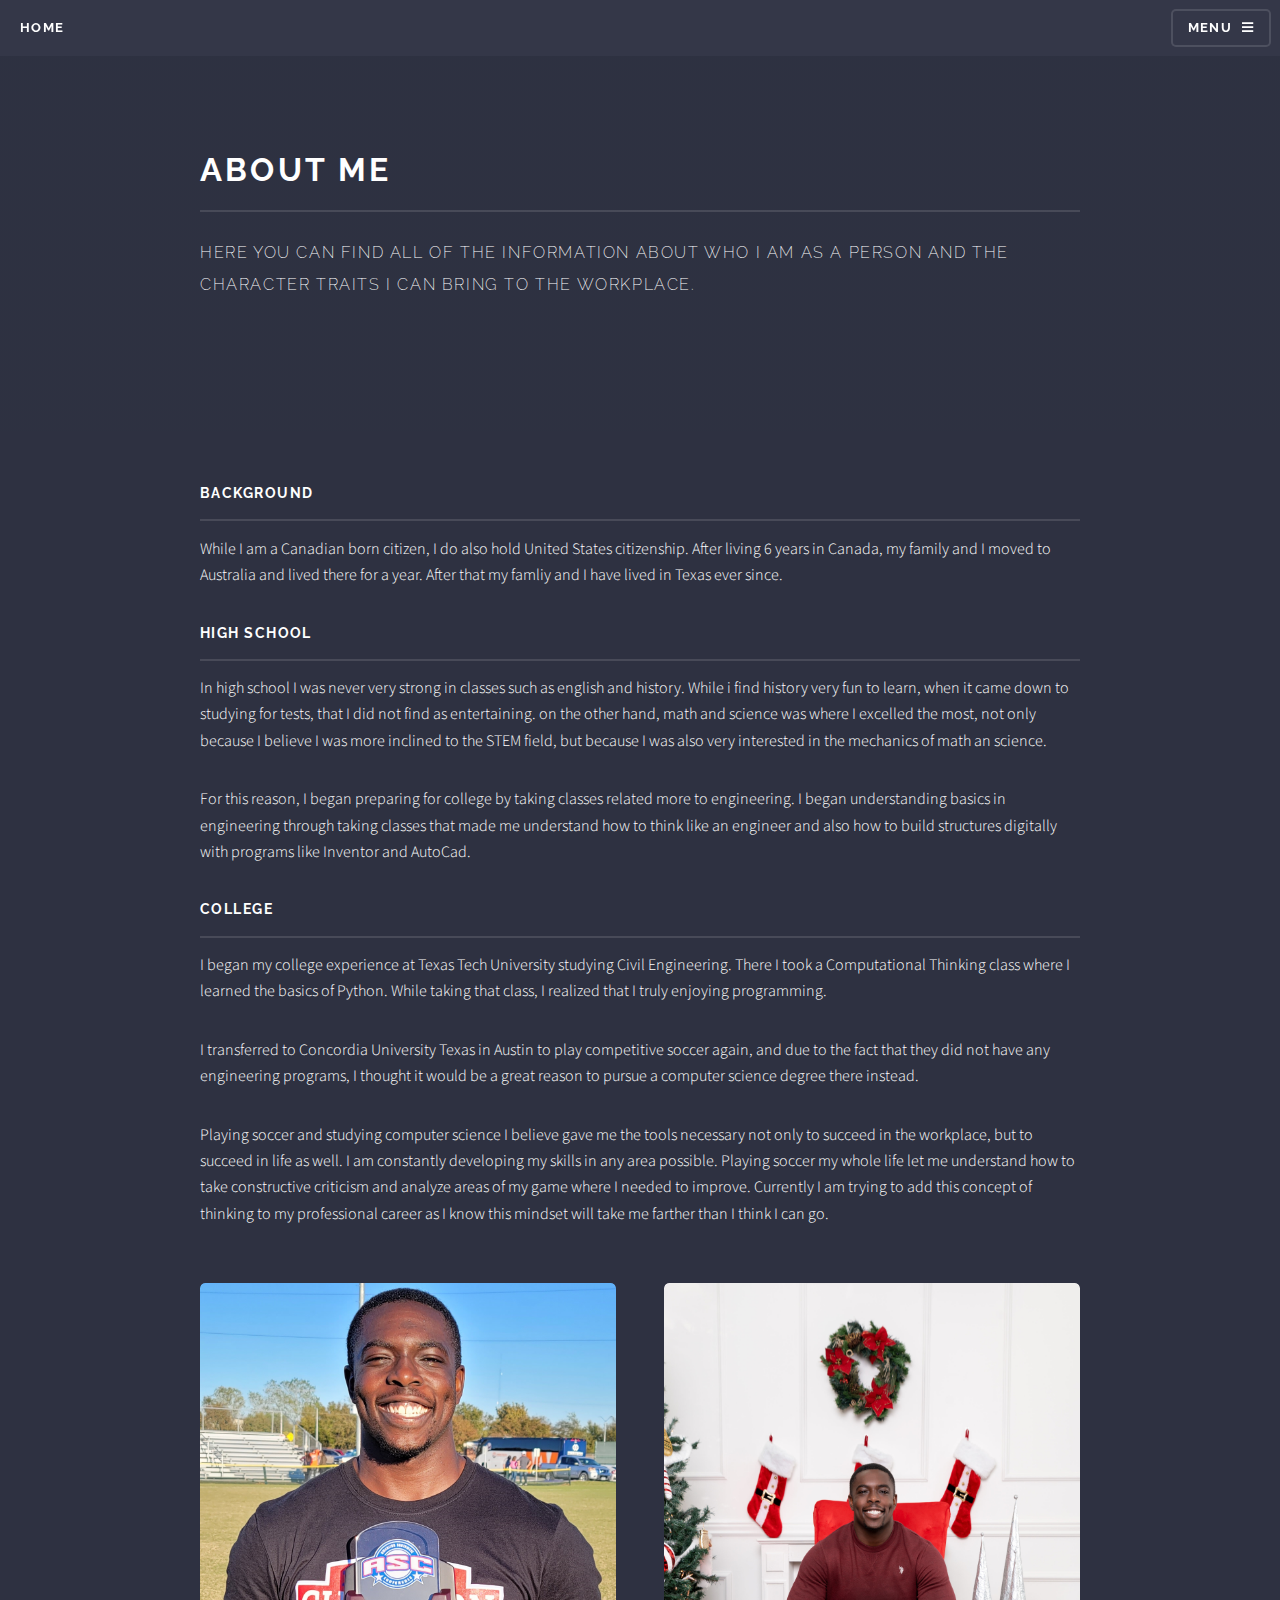
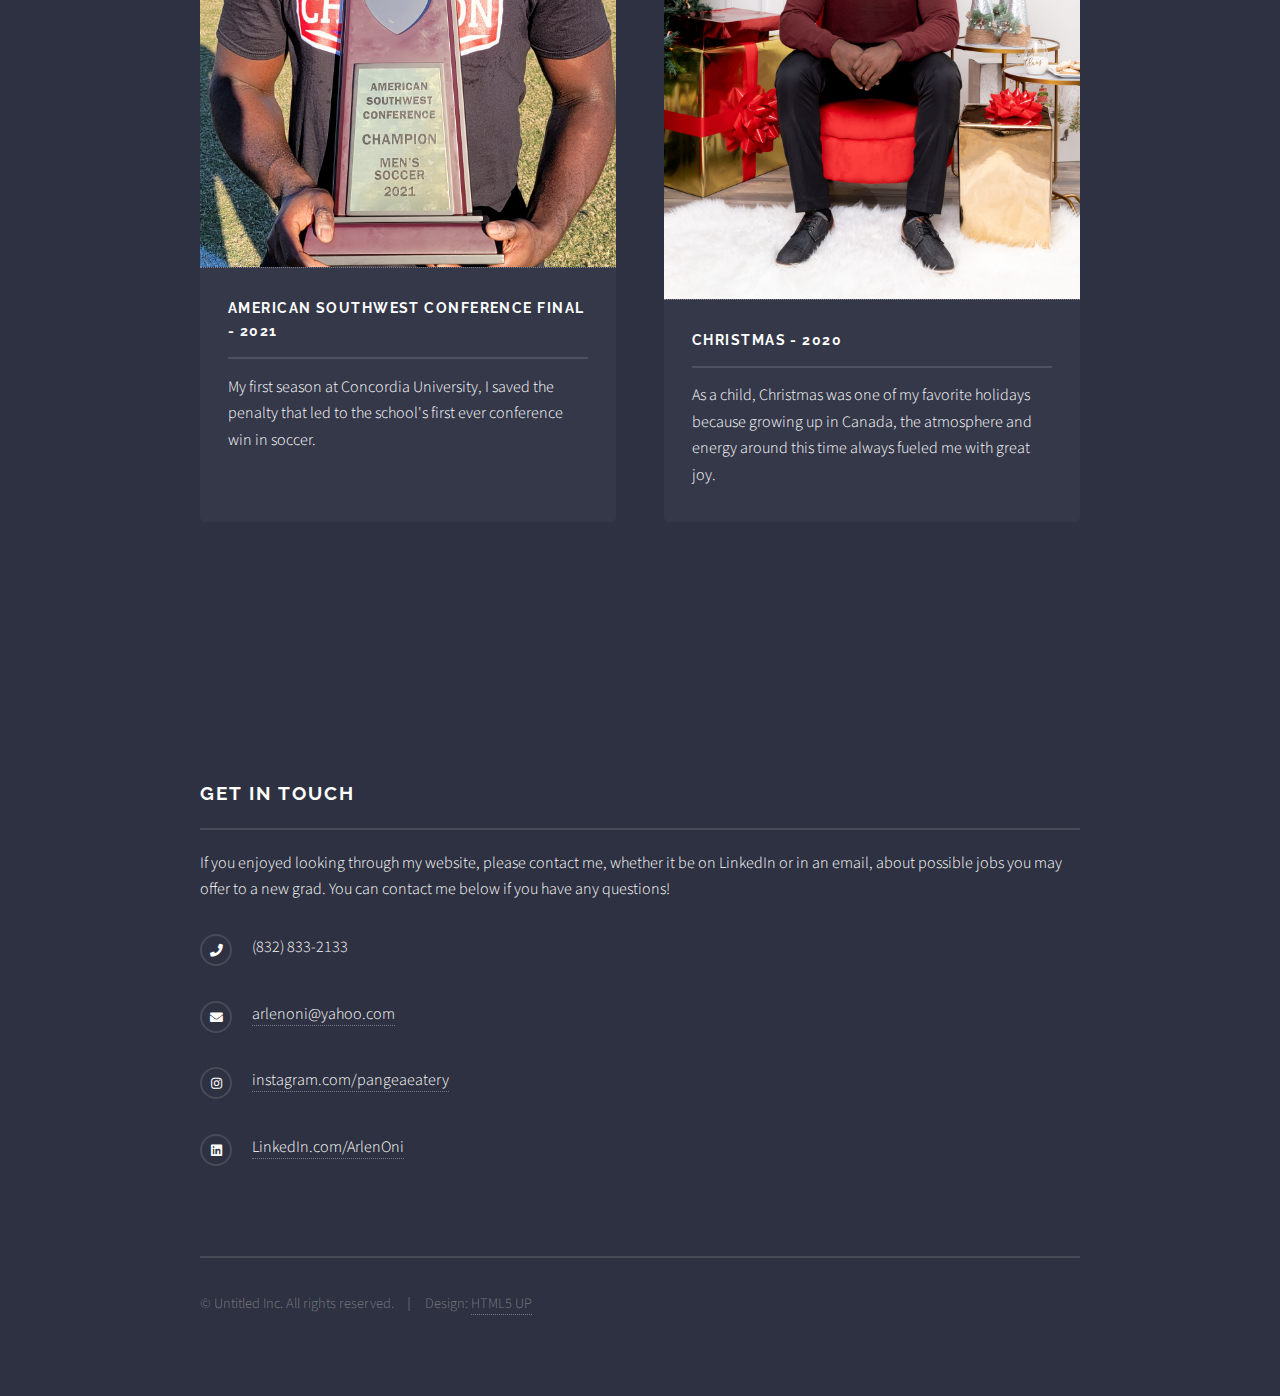
==== aboutMe.html @ 127c2f3f "inital commit" ====
<!DOCTYPE HTML>
<!--
	Solid State by HTML5 UP
	html5up.net | @ajlkn
	Free for personal and commercial use under the CCA 3.0 license (html5up.net/license)
-->
<html>
	<head>
		<title>About Me</title>
		<meta charset="utf-8" />
		<meta name="viewport" content="width=device-width, initial-scale=1, user-scalable=no" />
		<link rel="stylesheet" href="assets/css/main.css" />
		<noscript><link rel="stylesheet" href="assets/css/noscript.css" /></noscript>
	</head>
	<body class="is-preload">

		<!-- Page Wrapper -->
			<div id="page-wrapper">

				<!-- Header -->
					<header id="header">
						<h1><a href="index.html">Home</a></h1>
						<nav>
							<a href="#menu">Menu</a>
						</nav>
					</header>

				<!-- Menu -->
					<nav id="menu">
						<div class="inner">
							<h2>Menu</h2>
							<ul class="links">
								<li><a href="index.html">Home</a></li>
								<li><a href="aboutMe.html">About Me</a></li>
								<li><a href="career.html">Career</a></li>
								<li><a href="extracurriculars.html">Extracurriculars</a></li>
							</ul>
							<a href="#" class="close">Close</a>
						</div>
					</nav>

				<!-- Wrapper -->
					<section id="wrapper">
						<header>
							<div class="inner">
								<h2>About Me</h2>
								<p>Here you can find all of the information about who I am as a person and the character traits I can bring to the workplace.
								</p>
							</div>
						</header>

						<!-- Content -->
							<div class="wrapper">
								<div class="inner">

									<h3 class="major">Background</h3>
									<p>While I am a Canadian born citizen, I do also hold United States citizenship. After living 6 years in Canada, my family and I moved to Australia and lived there for a year.
										After that my famliy and I have lived in Texas ever since.</p>

									<h3 class="major">High School</h3>
									<p>In high school I was never very strong in classes such as english and history. While i find history very fun to learn, when it came down to studying for tests, that I did not find as entertaining.
										on the other hand, math and science was where I excelled the most, not only because I believe I was more inclined to the STEM field, but because I was also very interested in the mechanics of math an science.
									</p>
									<p>
										For this reason, I began preparing for college by taking classes related more to engineering.
										I began understanding basics in engineering through taking classes that made me understand how to think like an engineer and also how to build structures digitally with programs like Inventor and AutoCad.
									</p>

									<h3 class="major">College</h3>
									<p>I began my college experience at Texas Tech University studying Civil Engineering. There I took a Computational Thinking class where I learned the basics of Python. 
										While taking that class, I realized that I truly enjoying programming.</p>

									<p>
										I transferred to Concordia University Texas in Austin to play competitive soccer again, and due to the fact that they did not have any engineering programs, I thought it would be a great reason to pursue a computer science degree there instead.
									</p>
									<p>
										Playing soccer and studying computer science I believe gave me the tools necessary not only to succeed in the workplace, but to succeed in life as well.
										I am constantly developing my skills in any area possible. Playing soccer my whole life let me understand how to take constructive criticism and analyze areas of my game where I needed to improve. 
										Currently I am trying to add this concept of thinking to my professional career as I know this mindset will take me farther than I think I can go.
									</p>

									<section class="features">
										<article>
											<a href="#" class="image"><img src="images/Trophy1.png" alt="" /></a>
											<h3 class="major">American Southwest Conference Final - 2021</h3>
											<p>My first season at Concordia University, I saved the penalty that led to the school's first ever conference win in soccer.</p>
										</article>
										<article>
											<a href="#" class="image"><img src="images/Christmas_pic.jpg" alt="" /></a>
											<h3 class="major">Christmas - 2020</h3>
											<p>As a child, Christmas was one of my favorite holidays because growing up in Canada, the atmosphere and energy around this time always fueled me with great joy.</p>
										</article>
									</section>
								</div>
							</div>

					</section>

				<!-- Footer -->
					<section id="footer">
						<div class="inner">
							<h2 class="major">Get in touch</h2>
							<p>If you enjoyed looking through my website, please contact me, whether it be on LinkedIn or in an email, about possible jobs you may offer to a new grad. You can contact me below if you have any questions!</p>
							<ul class="contact">
								<li class="icon solid fa-phone">(832) 833-2133</li>
								<li class="icon solid fa-envelope"><a href="#">arlenoni@yahoo.com</a></li>
								<li class="icon brands fa-instagram"><a href="https://www.instagram.com/pangeaeatery/">instagram.com/pangeaeatery</a></li>
								<li class="icon brands fa-linkedin"><a href="https://www.linkedin.com/in/arlen-oni-89099a226/">LinkedIn.com/ArlenOni</a></li>
							</ul>
							<ul class="copyright">
								<li>&copy; Untitled Inc. All rights reserved.</li><li>Design: <a href="http://html5up.net">HTML5 UP</a></li>
							</ul>
						</div>
					</section>

			</div>

		<!-- Scripts -->
			<script src="assets/js/jquery.min.js"></script>
			<script src="assets/js/jquery.scrollex.min.js"></script>
			<script src="assets/js/browser.min.js"></script>
			<script src="assets/js/breakpoints.min.js"></script>
			<script src="assets/js/util.js"></script>
			<script src="assets/js/main.js"></script>

	</body>
</html>
---- assets/css/main.css ----
@import url(fontawesome-all.min.css);
@import url("https://fonts.googleapis.com/css?family=Raleway:200,700|Source+Sans+Pro:300,600,300italic,600italic");

/*
	Solid State by HTML5 UP
	html5up.net | @ajlkn
	Free for personal and commercial use under the CCA 3.0 license (html5up.net/license)
*/

html, body, div, span, applet, object,
iframe, h1, h2, h3, h4, h5, h6, p, blockquote,
pre, a, abbr, acronym, address, big, cite,
code, del, dfn, em, img, ins, kbd, q, s, samp,
small, strike, strong, sub, sup, tt, var, b,
u, i, center, dl, dt, dd, ol, ul, li, fieldset,
form, label, legend, table, caption, tbody,
tfoot, thead, tr, th, td, article, aside,
canvas, details, embed, figure, figcaption,
footer, header, hgroup, menu, nav, output, ruby,
section, summary, time, mark, audio, video {
	margin: 0;
	padding: 0;
	border: 0;
	font-size: 100%;
	font: inherit;
	vertical-align: baseline;}

article, aside, details, figcaption, figure,
footer, header, hgroup, menu, nav, section {
	display: block;}

body {
	line-height: 1;
}

ol, ul {
	list-style: none;
}

blockquote, q {
	quotes: none;
}

	blockquote:before, blockquote:after, q:before, q:after {
		content: '';
		content: none;
	}

table {
	border-collapse: collapse;
	border-spacing: 0;
}

body {
	-webkit-text-size-adjust: none;
}

mark {
	background-color: transparent;
	color: inherit;
}

input::-moz-focus-inner {
	border: 0;
	padding: 0;
}

input, select, textarea {
	-moz-appearance: none;
	-webkit-appearance: none;
	-ms-appearance: none;
	appearance: none;
}

/* Basic */

	@-ms-viewport {
		width: device-width;
	}

	body {
		-ms-overflow-style: scrollbar;
	}

	@media screen and (max-width: 480px) {

		html, body {
			min-width: 320px;
		}

	}

	html {
		box-sizing: border-box;
	}

	*, *:before, *:after {
		box-sizing: inherit;
	}

	body {
		background-color: #2e3141;
		background-image: linear-gradient(to top, rgba(46, 49, 65, 0.8), rgba(46, 49, 65, 0.8)), url("/Users/arlen/Downloads/NewWebsite/images/bg.jpg");
		background-size: auto,
 cover;
		background-attachment: fixed,
 fixed;
		background-position: center,
 center;
	}

		body.is-preload *, body.is-preload *:before, body.is-preload *:after {
			-moz-animation: none !important;
			-webkit-animation: none !important;
			-ms-animation: none !important;
			animation: none !important;
			-moz-transition: none !important;
			-webkit-transition: none !important;
			-ms-transition: none !important;
			transition: none !important;
		}

/* Type */

	body, input, select, textarea {
		color: #ffffff;
		font-family: "Source Sans Pro", Helvetica, sans-serif;
		font-size: 16.5pt;
		font-weight: 300;
		line-height: 1.65;
	}

		@media screen and (max-width: 1680px) {

			body, input, select, textarea {
				font-size: 13pt;
			}

		}

		@media screen and (max-width: 1280px) {

			body, input, select, textarea {
				font-size: 12pt;
			}

		}

		@media screen and (max-width: 980px) {

			body, input, select, textarea {
				font-size: 12pt;
			}

		}

		@media screen and (max-width: 736px) {

			body, input, select, textarea {
				font-size: 12pt;
			}

		}

		@media screen and (max-width: 480px) {

			body, input, select, textarea {
				font-size: 12pt;
			}

		}

	a {
		-moz-transition: color 0.2s ease-in-out, border-bottom-color 0.2s ease-in-out;
		-webkit-transition: color 0.2s ease-in-out, border-bottom-color 0.2s ease-in-out;
		-ms-transition: color 0.2s ease-in-out, border-bottom-color 0.2s ease-in-out;
		transition: color 0.2s ease-in-out, border-bottom-color 0.2s ease-in-out;
		border-bottom: dotted 1px rgba(255, 255, 255, 0.35);
		color: #ffffff;
		text-decoration: none;
	}

		a:hover {
			border-bottom-color: transparent;
			color: #ffffff !important;
		}

		a.special:not(.button) {
			text-decoration: none;
			border-bottom: 0;
			display: block;
			font-family: Raleway, Helvetica, sans-serif;
			font-size: 0.8em;
			font-weight: 700;
			letter-spacing: 0.1em;
			margin: 0 0 2em 0;
			text-transform: uppercase;
		}

			a.special:not(.button):before {
				-moz-osx-font-smoothing: grayscale;
				-webkit-font-smoothing: antialiased;
				display: inline-block;
				font-style: normal;
				font-variant: normal;
				text-rendering: auto;
				line-height: 1;
				text-transform: none !important;
				font-family: 'Font Awesome 5 Free';
				font-weight: 900;
			}

			a.special:not(.button):before {
				-moz-transition: background-color 0.2s ease-in-out;
				-webkit-transition: background-color 0.2s ease-in-out;
				-ms-transition: background-color 0.2s ease-in-out;
				transition: background-color 0.2s ease-in-out;
				border-radius: 100%;
				border: solid 2px rgba(255, 255, 255, 0.125);
				content: '\f105';
				display: inline-block;
				font-size: 1.25em;
				height: 2em;
				line-height: 1.75em;
				margin-right: 0.85em;
				text-align: center;
				text-indent: 0.15em;
				vertical-align: middle;
				width: 2em;
			}

			a.special:not(.button):hover:before {
				background-color: rgba(255, 255, 255, 0.025);
			}

			a.special:not(.button):active:before {
				background-color: rgba(255, 255, 255, 0.075);
			}

	strong, b {
		color: #ffffff;
		font-weight: 600;
	}

	em, i {
		font-style: italic;
	}

	p {
		margin: 0 0 2em 0;
	}

	h1, h2, h3, h4, h5, h6 {
		color: #ffffff;
		font-family: Raleway, Helvetica, sans-serif;
		font-weight: 700;
		letter-spacing: 0.1em;
		margin: 0 0 1em 0;
		text-transform: uppercase;
	}

		h1 a, h2 a, h3 a, h4 a, h5 a, h6 a {
			color: inherit;
			text-decoration: none;
			border-bottom: 0;
		}

		h1 span, h2 span, h3 span, h4 span, h5 span, h6 span {
			font-weight: 200;
		}

		h1.major, h2.major, h3.major, h4.major, h5.major, h6.major {
			padding-bottom: 1em;
			border-bottom: solid 2px rgba(255, 255, 255, 0.125);
		}

	h2 {
		font-size: 1.2em;
	}

	h3 {
		font-size: 0.9em;
	}

	h4 {
		font-size: 0.7em;
	}

	h5 {
		font-size: 0.7em;
	}

	h6 {
		font-size: 0.7em;
	}

	@media screen and (max-width: 736px) {

		h2 {
			font-size: 1em;
		}

		h3 {
			font-size: 0.8em;
		}

	}

	sub {
		font-size: 0.8em;
		position: relative;
		top: 0.5em;
	}

	sup {
		font-size: 0.8em;
		position: relative;
		top: -0.5em;
	}

	blockquote {
		border-left: solid 4px rgba(255, 255, 255, 0.125);
		font-style: italic;
		margin: 0 0 2em 0;
		padding: 0.5em 0 0.5em 2em;
	}

	code {
		background: rgba(255, 255, 255, 0.025);
		border-radius: 5px;
		border: solid 2px rgba(255, 255, 255, 0.125);
		font-family: "Courier New", monospace;
		font-size: 0.9em;
		margin: 0 0.25em;
		padding: 0.25em 0.65em;
	}

	pre {
		-webkit-overflow-scrolling: touch;
		font-family: "Courier New", monospace;
		font-size: 0.9em;
		margin: 0 0 2em 0;
	}

		pre code {
			display: block;
			line-height: 1.75em;
			padding: 1em 1.5em;
			overflow-x: auto;
		}

	hr {
		border: 0;
		border-bottom: solid 2px rgba(255, 255, 255, 0.125);
		margin: 2.5em 0;
	}

		hr.major {
			margin: 4em 0;
		}

	.align-left {
		text-align: left;
	}

	.align-center {
		text-align: center;
	}

	.align-right {
		text-align: right;
	}

/* Row */

	.row {
		display: flex;
		flex-wrap: wrap;
		box-sizing: border-box;
		align-items: stretch;
	}

		.row > * {
			box-sizing: border-box;
		}

		.row.gtr-uniform > * > :last-child {
			margin-bottom: 0;
		}

		.row.aln-left {
			justify-content: flex-start;
		}

		.row.aln-center {
			justify-content: center;
		}

		.row.aln-right {
			justify-content: flex-end;
		}

		.row.aln-top {
			align-items: flex-start;
		}

		.row.aln-middle {
			align-items: center;
		}

		.row.aln-bottom {
			align-items: flex-end;
		}

		.row > .imp {
			order: -1;
		}

		.row > .col-1 {
			width: 8.33333%;
		}

		.row > .off-1 {
			margin-left: 8.33333%;
		}

		.row > .col-2 {
			width: 16.66667%;
		}

		.row > .off-2 {
			margin-left: 16.66667%;
		}

		.row > .col-3 {
			width: 25%;
		}

		.row > .off-3 {
			margin-left: 25%;
		}

		.row > .col-4 {
			width: 33.33333%;
		}

		.row > .off-4 {
			margin-left: 33.33333%;
		}

		.row > .col-5 {
			width: 41.66667%;
		}

		.row > .off-5 {
			margin-left: 41.66667%;
		}

		.row > .col-6 {
			width: 50%;
		}

		.row > .off-6 {
			margin-left: 50%;
		}

		.row > .col-7 {
			width: 58.33333%;
		}

		.row > .off-7 {
			margin-left: 58.33333%;
		}

		.row > .col-8 {
			width: 66.66667%;
		}

		.row > .off-8 {
			margin-left: 66.66667%;
		}

		.row > .col-9 {
			width: 75%;
		}

		.row > .off-9 {
			margin-left: 75%;
		}

		.row > .col-10 {
			width: 83.33333%;
		}

		.row > .off-10 {
			margin-left: 83.33333%;
		}

		.row > .col-11 {
			width: 91.66667%;
		}

		.row > .off-11 {
			margin-left: 91.66667%;
		}

		.row > .col-12 {
			width: 100%;
		}

		.row > .off-12 {
			margin-left: 100%;
		}

		.row.gtr-0 {
			margin-top: 0;
			margin-left: 0em;
		}

			.row.gtr-0 > * {
				padding: 0 0 0 0em;
			}

			.row.gtr-0.gtr-uniform {
				margin-top: 0em;
			}

				.row.gtr-0.gtr-uniform > * {
					padding-top: 0em;
				}

		.row.gtr-25 {
			margin-top: 0;
			margin-left: -0.4375em;
		}

			.row.gtr-25 > * {
				padding: 0 0 0 0.4375em;
			}

			.row.gtr-25.gtr-uniform {
				margin-top: -0.4375em;
			}

				.row.gtr-25.gtr-uniform > * {
					padding-top: 0.4375em;
				}

		.row.gtr-50 {
			margin-top: 0;
			margin-left: -0.875em;
		}

			.row.gtr-50 > * {
				padding: 0 0 0 0.875em;
			}

			.row.gtr-50.gtr-uniform {
				margin-top: -0.875em;
			}

				.row.gtr-50.gtr-uniform > * {
					padding-top: 0.875em;
				}

		.row {
			margin-top: 0;
			margin-left: -1.75em;
		}

			.row > * {
				padding: 0 0 0 1.75em;
			}

			.row.gtr-uniform {
				margin-top: -1.75em;
			}

				.row.gtr-uniform > * {
					padding-top: 1.75em;
				}

		.row.gtr-150 {
			margin-top: 0;
			margin-left: -2.625em;
		}

			.row.gtr-150 > * {
				padding: 0 0 0 2.625em;
			}

			.row.gtr-150.gtr-uniform {
				margin-top: -2.625em;
			}

				.row.gtr-150.gtr-uniform > * {
					padding-top: 2.625em;
				}

		.row.gtr-200 {
			margin-top: 0;
			margin-left: -3.5em;
		}

			.row.gtr-200 > * {
				padding: 0 0 0 3.5em;
			}

			.row.gtr-200.gtr-uniform {
				margin-top: -3.5em;
			}

				.row.gtr-200.gtr-uniform > * {
					padding-top: 3.5em;
				}

		@media screen and (max-width: 1680px) {

			.row {
				display: flex;
				flex-wrap: wrap;
				box-sizing: border-box;
				align-items: stretch;
			}

				.row > * {
					box-sizing: border-box;
				}

				.row.gtr-uniform > * > :last-child {
					margin-bottom: 0;
				}

				.row.aln-left {
					justify-content: flex-start;
				}

				.row.aln-center {
					justify-content: center;
				}

				.row.aln-right {
					justify-content: flex-end;
				}

				.row.aln-top {
					align-items: flex-start;
				}

				.row.aln-middle {
					align-items: center;
				}

				.row.aln-bottom {
					align-items: flex-end;
				}

				.row > .imp-xlarge {
					order: -1;
				}

				.row > .col-1-xlarge {
					width: 8.33333%;
				}

				.row > .off-1-xlarge {
					margin-left: 8.33333%;
				}

				.row > .col-2-xlarge {
					width: 16.66667%;
				}

				.row > .off-2-xlarge {
					margin-left: 16.66667%;
				}

				.row > .col-3-xlarge {
					width: 25%;
				}

				.row > .off-3-xlarge {
					margin-left: 25%;
				}

				.row > .col-4-xlarge {
					width: 33.33333%;
				}

				.row > .off-4-xlarge {
					margin-left: 33.33333%;
				}

				.row > .col-5-xlarge {
					width: 41.66667%;
				}

				.row > .off-5-xlarge {
					margin-left: 41.66667%;
				}

				.row > .col-6-xlarge {
					width: 50%;
				}

				.row > .off-6-xlarge {
					margin-left: 50%;
				}

				.row > .col-7-xlarge {
					width: 58.33333%;
				}

				.row > .off-7-xlarge {
					margin-left: 58.33333%;
				}

				.row > .col-8-xlarge {
					width: 66.66667%;
				}

				.row > .off-8-xlarge {
					margin-left: 66.66667%;
				}

				.row > .col-9-xlarge {
					width: 75%;
				}

				.row > .off-9-xlarge {
					margin-left: 75%;
				}

				.row > .col-10-xlarge {
					width: 83.33333%;
				}

				.row > .off-10-xlarge {
					margin-left: 83.33333%;
				}

				.row > .col-11-xlarge {
					width: 91.66667%;
				}

				.row > .off-11-xlarge {
					margin-left: 91.66667%;
				}

				.row > .col-12-xlarge {
					width: 100%;
				}

				.row > .off-12-xlarge {
					margin-left: 100%;
				}

				.row.gtr-0 {
					margin-top: 0;
					margin-left: 0em;
				}

					.row.gtr-0 > * {
						padding: 0 0 0 0em;
					}

					.row.gtr-0.gtr-uniform {
						margin-top: 0em;
					}

						.row.gtr-0.gtr-uniform > * {
							padding-top: 0em;
						}

				.row.gtr-25 {
					margin-top: 0;
					margin-left: -0.4375em;
				}

					.row.gtr-25 > * {
						padding: 0 0 0 0.4375em;
					}

					.row.gtr-25.gtr-uniform {
						margin-top: -0.4375em;
					}

						.row.gtr-25.gtr-uniform > * {
							padding-top: 0.4375em;
						}

				.row.gtr-50 {
					margin-top: 0;
					margin-left: -0.875em;
				}

					.row.gtr-50 > * {
						padding: 0 0 0 0.875em;
					}

					.row.gtr-50.gtr-uniform {
						margin-top: -0.875em;
					}

						.row.gtr-50.gtr-uniform > * {
							padding-top: 0.875em;
						}

				.row {
					margin-top: 0;
					margin-left: -1.75em;
				}

					.row > * {
						padding: 0 0 0 1.75em;
					}

					.row.gtr-uniform {
						margin-top: -1.75em;
					}

						.row.gtr-uniform > * {
							padding-top: 1.75em;
						}

				.row.gtr-150 {
					margin-top: 0;
					margin-left: -2.625em;
				}

					.row.gtr-150 > * {
						padding: 0 0 0 2.625em;
					}

					.row.gtr-150.gtr-uniform {
						margin-top: -2.625em;
					}

						.row.gtr-150.gtr-uniform > * {
							padding-top: 2.625em;
						}

				.row.gtr-200 {
					margin-top: 0;
					margin-left: -3.5em;
				}

					.row.gtr-200 > * {
						padding: 0 0 0 3.5em;
					}

					.row.gtr-200.gtr-uniform {
						margin-top: -3.5em;
					}

						.row.gtr-200.gtr-uniform > * {
							padding-top: 3.5em;
						}

		}

		@media screen and (max-width: 1280px) {

			.row {
				display: flex;
				flex-wrap: wrap;
				box-sizing: border-box;
				align-items: stretch;
			}

				.row > * {
					box-sizing: border-box;
				}

				.row.gtr-uniform > * > :last-child {
					margin-bottom: 0;
				}

				.row.aln-left {
					justify-content: flex-start;
				}

				.row.aln-center {
					justify-content: center;
				}

				.row.aln-right {
					justify-content: flex-end;
				}

				.row.aln-top {
					align-items: flex-start;
				}

				.row.aln-middle {
					align-items: center;
				}

				.row.aln-bottom {
					align-items: flex-end;
				}

				.row > .imp-large {
					order: -1;
				}

				.row > .col-1-large {
					width: 8.33333%;
				}

				.row > .off-1-large {
					margin-left: 8.33333%;
				}

				.row > .col-2-large {
					width: 16.66667%;
				}

				.row > .off-2-large {
					margin-left: 16.66667%;
				}

				.row > .col-3-large {
					width: 25%;
				}

				.row > .off-3-large {
					margin-left: 25%;
				}

				.row > .col-4-large {
					width: 33.33333%;
				}

				.row > .off-4-large {
					margin-left: 33.33333%;
				}

				.row > .col-5-large {
					width: 41.66667%;
				}

				.row > .off-5-large {
					margin-left: 41.66667%;
				}

				.row > .col-6-large {
					width: 50%;
				}

				.row > .off-6-large {
					margin-left: 50%;
				}

				.row > .col-7-large {
					width: 58.33333%;
				}

				.row > .off-7-large {
					margin-left: 58.33333%;
				}

				.row > .col-8-large {
					width: 66.66667%;
				}

				.row > .off-8-large {
					margin-left: 66.66667%;
				}

				.row > .col-9-large {
					width: 75%;
				}

				.row > .off-9-large {
					margin-left: 75%;
				}

				.row > .col-10-large {
					width: 83.33333%;
				}

				.row > .off-10-large {
					margin-left: 83.33333%;
				}

				.row > .col-11-large {
					width: 91.66667%;
				}

				.row > .off-11-large {
					margin-left: 91.66667%;
				}

				.row > .col-12-large {
					width: 100%;
				}

				.row > .off-12-large {
					margin-left: 100%;
				}

				.row.gtr-0 {
					margin-top: 0;
					margin-left: 0em;
				}

					.row.gtr-0 > * {
						padding: 0 0 0 0em;
					}

					.row.gtr-0.gtr-uniform {
						margin-top: 0em;
					}

						.row.gtr-0.gtr-uniform > * {
							padding-top: 0em;
						}

				.row.gtr-25 {
					margin-top: 0;
					margin-left: -0.4375em;
				}

					.row.gtr-25 > * {
						padding: 0 0 0 0.4375em;
					}

					.row.gtr-25.gtr-uniform {
						margin-top: -0.4375em;
					}

						.row.gtr-25.gtr-uniform > * {
							padding-top: 0.4375em;
						}

				.row.gtr-50 {
					margin-top: 0;
					margin-left: -0.875em;
				}

					.row.gtr-50 > * {
						padding: 0 0 0 0.875em;
					}

					.row.gtr-50.gtr-uniform {
						margin-top: -0.875em;
					}

						.row.gtr-50.gtr-uniform > * {
							padding-top: 0.875em;
						}

				.row {
					margin-top: 0;
					margin-left: -1.75em;
				}

					.row > * {
						padding: 0 0 0 1.75em;
					}

					.row.gtr-uniform {
						margin-top: -1.75em;
					}

						.row.gtr-uniform > * {
							padding-top: 1.75em;
						}

				.row.gtr-150 {
					margin-top: 0;
					margin-left: -2.625em;
				}

					.row.gtr-150 > * {
						padding: 0 0 0 2.625em;
					}

					.row.gtr-150.gtr-uniform {
						margin-top: -2.625em;
					}

						.row.gtr-150.gtr-uniform > * {
							padding-top: 2.625em;
						}

				.row.gtr-200 {
					margin-top: 0;
					margin-left: -3.5em;
				}

					.row.gtr-200 > * {
						padding: 0 0 0 3.5em;
					}

					.row.gtr-200.gtr-uniform {
						margin-top: -3.5em;
					}

						.row.gtr-200.gtr-uniform > * {
							padding-top: 3.5em;
						}

		}

		@media screen and (max-width: 980px) {

			.row {
				display: flex;
				flex-wrap: wrap;
				box-sizing: border-box;
				align-items: stretch;
			}

				.row > * {
					box-sizing: border-box;
				}

				.row.gtr-uniform > * > :last-child {
					margin-bottom: 0;
				}

				.row.aln-left {
					justify-content: flex-start;
				}

				.row.aln-center {
					justify-content: center;
				}

				.row.aln-right {
					justify-content: flex-end;
				}

				.row.aln-top {
					align-items: flex-start;
				}

				.row.aln-middle {
					align-items: center;
				}

				.row.aln-bottom {
					align-items: flex-end;
				}

				.row > .imp-medium {
					order: -1;
				}

				.row > .col-1-medium {
					width: 8.33333%;
				}

				.row > .off-1-medium {
					margin-left: 8.33333%;
				}

				.row > .col-2-medium {
					width: 16.66667%;
				}

				.row > .off-2-medium {
					margin-left: 16.66667%;
				}

				.row > .col-3-medium {
					width: 25%;
				}

				.row > .off-3-medium {
					margin-left: 25%;
				}

				.row > .col-4-medium {
					width: 33.33333%;
				}

				.row > .off-4-medium {
					margin-left: 33.33333%;
				}

				.row > .col-5-medium {
					width: 41.66667%;
				}

				.row > .off-5-medium {
					margin-left: 41.66667%;
				}

				.row > .col-6-medium {
					width: 50%;
				}

				.row > .off-6-medium {
					margin-left: 50%;
				}

				.row > .col-7-medium {
					width: 58.33333%;
				}

				.row > .off-7-medium {
					margin-left: 58.33333%;
				}

				.row > .col-8-medium {
					width: 66.66667%;
				}

				.row > .off-8-medium {
					margin-left: 66.66667%;
				}

				.row > .col-9-medium {
					width: 75%;
				}

				.row > .off-9-medium {
					margin-left: 75%;
				}

				.row > .col-10-medium {
					width: 83.33333%;
				}

				.row > .off-10-medium {
					margin-left: 83.33333%;
				}

				.row > .col-11-medium {
					width: 91.66667%;
				}

				.row > .off-11-medium {
					margin-left: 91.66667%;
				}

				.row > .col-12-medium {
					width: 100%;
				}

				.row > .off-12-medium {
					margin-left: 100%;
				}

				.row.gtr-0 {
					margin-top: 0;
					margin-left: 0em;
				}

					.row.gtr-0 > * {
						padding: 0 0 0 0em;
					}

					.row.gtr-0.gtr-uniform {
						margin-top: 0em;
					}

						.row.gtr-0.gtr-uniform > * {
							padding-top: 0em;
						}

				.row.gtr-25 {
					margin-top: 0;
					margin-left: -0.4375em;
				}

					.row.gtr-25 > * {
						padding: 0 0 0 0.4375em;
					}

					.row.gtr-25.gtr-uniform {
						margin-top: -0.4375em;
					}

						.row.gtr-25.gtr-uniform > * {
							padding-top: 0.4375em;
						}

				.row.gtr-50 {
					margin-top: 0;
					margin-left: -0.875em;
				}

					.row.gtr-50 > * {
						padding: 0 0 0 0.875em;
					}

					.row.gtr-50.gtr-uniform {
						margin-top: -0.875em;
					}

						.row.gtr-50.gtr-uniform > * {
							padding-top: 0.875em;
						}

				.row {
					margin-top: 0;
					margin-left: -1.75em;
				}

					.row > * {
						padding: 0 0 0 1.75em;
					}

					.row.gtr-uniform {
						margin-top: -1.75em;
					}

						.row.gtr-uniform > * {
							padding-top: 1.75em;
						}

				.row.gtr-150 {
					margin-top: 0;
					margin-left: -2.625em;
				}

					.row.gtr-150 > * {
						padding: 0 0 0 2.625em;
					}

					.row.gtr-150.gtr-uniform {
						margin-top: -2.625em;
					}

						.row.gtr-150.gtr-uniform > * {
							padding-top: 2.625em;
						}

				.row.gtr-200 {
					margin-top: 0;
					margin-left: -3.5em;
				}

					.row.gtr-200 > * {
						padding: 0 0 0 3.5em;
					}

					.row.gtr-200.gtr-uniform {
						margin-top: -3.5em;
					}

						.row.gtr-200.gtr-uniform > * {
							padding-top: 3.5em;
						}

		}

		@media screen and (max-width: 736px) {

			.row {
				display: flex;
				flex-wrap: wrap;
				box-sizing: border-box;
				align-items: stretch;
			}

				.row > * {
					box-sizing: border-box;
				}

				.row.gtr-uniform > * > :last-child {
					margin-bottom: 0;
				}

				.row.aln-left {
					justify-content: flex-start;
				}

				.row.aln-center {
					justify-content: center;
				}

				.row.aln-right {
					justify-content: flex-end;
				}

				.row.aln-top {
					align-items: flex-start;
				}

				.row.aln-middle {
					align-items: center;
				}

				.row.aln-bottom {
					align-items: flex-end;
				}

				.row > .imp-small {
					order: -1;
				}

				.row > .col-1-small {
					width: 8.33333%;
				}

				.row > .off-1-small {
					margin-left: 8.33333%;
				}

				.row > .col-2-small {
					width: 16.66667%;
				}

				.row > .off-2-small {
					margin-left: 16.66667%;
				}

				.row > .col-3-small {
					width: 25%;
				}

				.row > .off-3-small {
					margin-left: 25%;
				}

				.row > .col-4-small {
					width: 33.33333%;
				}

				.row > .off-4-small {
					margin-left: 33.33333%;
				}

				.row > .col-5-small {
					width: 41.66667%;
				}

				.row > .off-5-small {
					margin-left: 41.66667%;
				}

				.row > .col-6-small {
					width: 50%;
				}

				.row > .off-6-small {
					margin-left: 50%;
				}

				.row > .col-7-small {
					width: 58.33333%;
				}

				.row > .off-7-small {
					margin-left: 58.33333%;
				}

				.row > .col-8-small {
					width: 66.66667%;
				}

				.row > .off-8-small {
					margin-left: 66.66667%;
				}

				.row > .col-9-small {
					width: 75%;
				}

				.row > .off-9-small {
					margin-left: 75%;
				}

				.row > .col-10-small {
					width: 83.33333%;
				}

				.row > .off-10-small {
					margin-left: 83.33333%;
				}

				.row > .col-11-small {
					width: 91.66667%;
				}

				.row > .off-11-small {
					margin-left: 91.66667%;
				}

				.row > .col-12-small {
					width: 100%;
				}

				.row > .off-12-small {
					margin-left: 100%;
				}

				.row.gtr-0 {
					margin-top: 0;
					margin-left: 0em;
				}

					.row.gtr-0 > * {
						padding: 0 0 0 0em;
					}

					.row.gtr-0.gtr-uniform {
						margin-top: 0em;
					}

						.row.gtr-0.gtr-uniform > * {
							padding-top: 0em;
						}

				.row.gtr-25 {
					margin-top: 0;
					margin-left: -0.3125em;
				}

					.row.gtr-25 > * {
						padding: 0 0 0 0.3125em;
					}

					.row.gtr-25.gtr-uniform {
						margin-top: -0.3125em;
					}

						.row.gtr-25.gtr-uniform > * {
							padding-top: 0.3125em;
						}

				.row.gtr-50 {
					margin-top: 0;
					margin-left: -0.625em;
				}

					.row.gtr-50 > * {
						padding: 0 0 0 0.625em;
					}

					.row.gtr-50.gtr-uniform {
						margin-top: -0.625em;
					}

						.row.gtr-50.gtr-uniform > * {
							padding-top: 0.625em;
						}

				.row {
					margin-top: 0;
					margin-left: -1.25em;
				}

					.row > * {
						padding: 0 0 0 1.25em;
					}

					.row.gtr-uniform {
						margin-top: -1.25em;
					}

						.row.gtr-uniform > * {
							padding-top: 1.25em;
						}

				.row.gtr-150 {
					margin-top: 0;
					margin-left: -1.875em;
				}

					.row.gtr-150 > * {
						padding: 0 0 0 1.875em;
					}

					.row.gtr-150.gtr-uniform {
						margin-top: -1.875em;
					}

						.row.gtr-150.gtr-uniform > * {
							padding-top: 1.875em;
						}

				.row.gtr-200 {
					margin-top: 0;
					margin-left: -2.5em;
				}

					.row.gtr-200 > * {
						padding: 0 0 0 2.5em;
					}

					.row.gtr-200.gtr-uniform {
						margin-top: -2.5em;
					}

						.row.gtr-200.gtr-uniform > * {
							padding-top: 2.5em;
						}

		}

		@media screen and (max-width: 480px) {

			.row {
				display: flex;
				flex-wrap: wrap;
				box-sizing: border-box;
				align-items: stretch;
			}

				.row > * {
					box-sizing: border-box;
				}

				.row.gtr-uniform > * > :last-child {
					margin-bottom: 0;
				}

				.row.aln-left {
					justify-content: flex-start;
				}

				.row.aln-center {
					justify-content: center;
				}

				.row.aln-right {
					justify-content: flex-end;
				}

				.row.aln-top {
					align-items: flex-start;
				}

				.row.aln-middle {
					align-items: center;
				}

				.row.aln-bottom {
					align-items: flex-end;
				}

				.row > .imp-xsmall {
					order: -1;
				}

				.row > .col-1-xsmall {
					width: 8.33333%;
				}

				.row > .off-1-xsmall {
					margin-left: 8.33333%;
				}

				.row > .col-2-xsmall {
					width: 16.66667%;
				}

				.row > .off-2-xsmall {
					margin-left: 16.66667%;
				}

				.row > .col-3-xsmall {
					width: 25%;
				}

				.row > .off-3-xsmall {
					margin-left: 25%;
				}

				.row > .col-4-xsmall {
					width: 33.33333%;
				}

				.row > .off-4-xsmall {
					margin-left: 33.33333%;
				}

				.row > .col-5-xsmall {
					width: 41.66667%;
				}

				.row > .off-5-xsmall {
					margin-left: 41.66667%;
				}

				.row > .col-6-xsmall {
					width: 50%;
				}

				.row > .off-6-xsmall {
					margin-left: 50%;
				}

				.row > .col-7-xsmall {
					width: 58.33333%;
				}

				.row > .off-7-xsmall {
					margin-left: 58.33333%;
				}

				.row > .col-8-xsmall {
					width: 66.66667%;
				}

				.row > .off-8-xsmall {
					margin-left: 66.66667%;
				}

				.row > .col-9-xsmall {
					width: 75%;
				}

				.row > .off-9-xsmall {
					margin-left: 75%;
				}

				.row > .col-10-xsmall {
					width: 83.33333%;
				}

				.row > .off-10-xsmall {
					margin-left: 83.33333%;
				}

				.row > .col-11-xsmall {
					width: 91.66667%;
				}

				.row > .off-11-xsmall {
					margin-left: 91.66667%;
				}

				.row > .col-12-xsmall {
					width: 100%;
				}

				.row > .off-12-xsmall {
					margin-left: 100%;
				}

				.row.gtr-0 {
					margin-top: 0;
					margin-left: 0em;
				}

					.row.gtr-0 > * {
						padding: 0 0 0 0em;
					}

					.row.gtr-0.gtr-uniform {
						margin-top: 0em;
					}

						.row.gtr-0.gtr-uniform > * {
							padding-top: 0em;
						}

				.row.gtr-25 {
					margin-top: 0;
					margin-left: -0.3125em;
				}

					.row.gtr-25 > * {
						padding: 0 0 0 0.3125em;
					}

					.row.gtr-25.gtr-uniform {
						margin-top: -0.3125em;
					}

						.row.gtr-25.gtr-uniform > * {
							padding-top: 0.3125em;
						}

				.row.gtr-50 {
					margin-top: 0;
					margin-left: -0.625em;
				}

					.row.gtr-50 > * {
						padding: 0 0 0 0.625em;
					}

					.row.gtr-50.gtr-uniform {
						margin-top: -0.625em;
					}

						.row.gtr-50.gtr-uniform > * {
							padding-top: 0.625em;
						}

				.row {
					margin-top: 0;
					margin-left: -1.25em;
				}

					.row > * {
						padding: 0 0 0 1.25em;
					}

					.row.gtr-uniform {
						margin-top: -1.25em;
					}

						.row.gtr-uniform > * {
							padding-top: 1.25em;
						}

				.row.gtr-150 {
					margin-top: 0;
					margin-left: -1.875em;
				}

					.row.gtr-150 > * {
						padding: 0 0 0 1.875em;
					}

					.row.gtr-150.gtr-uniform {
						margin-top: -1.875em;
					}

						.row.gtr-150.gtr-uniform > * {
							padding-top: 1.875em;
						}

				.row.gtr-200 {
					margin-top: 0;
					margin-left: -2.5em;
				}

					.row.gtr-200 > * {
						padding: 0 0 0 2.5em;
					}

					.row.gtr-200.gtr-uniform {
						margin-top: -2.5em;
					}

						.row.gtr-200.gtr-uniform > * {
							padding-top: 2.5em;
						}

		}

		@media screen and (max-width: 360px) {

			.row {
				display: flex;
				flex-wrap: wrap;
				box-sizing: border-box;
				align-items: stretch;
			}

				.row > * {
					box-sizing: border-box;
				}

				.row.gtr-uniform > * > :last-child {
					margin-bottom: 0;
				}

				.row.aln-left {
					justify-content: flex-start;
				}

				.row.aln-center {
					justify-content: center;
				}

				.row.aln-right {
					justify-content: flex-end;
				}

				.row.aln-top {
					align-items: flex-start;
				}

				.row.aln-middle {
					align-items: center;
				}

				.row.aln-bottom {
					align-items: flex-end;
				}

				.row > .imp-xxsmall {
					order: -1;
				}

				.row > .col-1-xxsmall {
					width: 8.33333%;
				}

				.row > .off-1-xxsmall {
					margin-left: 8.33333%;
				}

				.row > .col-2-xxsmall {
					width: 16.66667%;
				}

				.row > .off-2-xxsmall {
					margin-left: 16.66667%;
				}

				.row > .col-3-xxsmall {
					width: 25%;
				}

				.row > .off-3-xxsmall {
					margin-left: 25%;
				}

				.row > .col-4-xxsmall {
					width: 33.33333%;
				}

				.row > .off-4-xxsmall {
					margin-left: 33.33333%;
				}

				.row > .col-5-xxsmall {
					width: 41.66667%;
				}

				.row > .off-5-xxsmall {
					margin-left: 41.66667%;
				}

				.row > .col-6-xxsmall {
					width: 50%;
				}

				.row > .off-6-xxsmall {
					margin-left: 50%;
				}

				.row > .col-7-xxsmall {
					width: 58.33333%;
				}

				.row > .off-7-xxsmall {
					margin-left: 58.33333%;
				}

				.row > .col-8-xxsmall {
					width: 66.66667%;
				}

				.row > .off-8-xxsmall {
					margin-left: 66.66667%;
				}

				.row > .col-9-xxsmall {
					width: 75%;
				}

				.row > .off-9-xxsmall {
					margin-left: 75%;
				}

				.row > .col-10-xxsmall {
					width: 83.33333%;
				}

				.row > .off-10-xxsmall {
					margin-left: 83.33333%;
				}

				.row > .col-11-xxsmall {
					width: 91.66667%;
				}

				.row > .off-11-xxsmall {
					margin-left: 91.66667%;
				}

				.row > .col-12-xxsmall {
					width: 100%;
				}

				.row > .off-12-xxsmall {
					margin-left: 100%;
				}

				.row.gtr-0 {
					margin-top: 0;
					margin-left: 0em;
				}

					.row.gtr-0 > * {
						padding: 0 0 0 0em;
					}

					.row.gtr-0.gtr-uniform {
						margin-top: 0em;
					}

						.row.gtr-0.gtr-uniform > * {
							padding-top: 0em;
						}

				.row.gtr-25 {
					margin-top: 0;
					margin-left: -0.3125em;
				}

					.row.gtr-25 > * {
						padding: 0 0 0 0.3125em;
					}

					.row.gtr-25.gtr-uniform {
						margin-top: -0.3125em;
					}

						.row.gtr-25.gtr-uniform > * {
							padding-top: 0.3125em;
						}

				.row.gtr-50 {
					margin-top: 0;
					margin-left: -0.625em;
				}

					.row.gtr-50 > * {
						padding: 0 0 0 0.625em;
					}

					.row.gtr-50.gtr-uniform {
						margin-top: -0.625em;
					}

						.row.gtr-50.gtr-uniform > * {
							padding-top: 0.625em;
						}

				.row {
					margin-top: 0;
					margin-left: -1.25em;
				}

					.row > * {
						padding: 0 0 0 1.25em;
					}

					.row.gtr-uniform {
						margin-top: -1.25em;
					}

						.row.gtr-uniform > * {
							padding-top: 1.25em;
						}

				.row.gtr-150 {
					margin-top: 0;
					margin-left: -1.875em;
				}

					.row.gtr-150 > * {
						padding: 0 0 0 1.875em;
					}

					.row.gtr-150.gtr-uniform {
						margin-top: -1.875em;
					}

						.row.gtr-150.gtr-uniform > * {
							padding-top: 1.875em;
						}

				.row.gtr-200 {
					margin-top: 0;
					margin-left: -2.5em;
				}

					.row.gtr-200 > * {
						padding: 0 0 0 2.5em;
					}

					.row.gtr-200.gtr-uniform {
						margin-top: -2.5em;
					}

						.row.gtr-200.gtr-uniform > * {
							padding-top: 2.5em;
						}

		}

/* Section/Article */

	section.special, article.special {
		text-align: center;
	}

/* Form */

	form {
		margin: 0 0 2em 0;
	}

		form > :last-child {
			margin-bottom: 0;
		}

		form > .fields {
			display: -moz-flex;
			display: -webkit-flex;
			display: -ms-flex;
			display: flex;
			-moz-flex-wrap: wrap;
			-webkit-flex-wrap: wrap;
			-ms-flex-wrap: wrap;
			flex-wrap: wrap;
			width: calc(100% + 3em);
			margin: -1.5em 0 2em -1.5em;
		}

			form > .fields > .field {
				-moz-flex-grow: 0;
				-webkit-flex-grow: 0;
				-ms-flex-grow: 0;
				flex-grow: 0;
				-moz-flex-shrink: 0;
				-webkit-flex-shrink: 0;
				-ms-flex-shrink: 0;
				flex-shrink: 0;
				padding: 1.5em 0 0 1.5em;
				width: calc(100% - 1.5em);
			}

				form > .fields > .field.half {
					width: calc(50% - 0.75em);
				}

				form > .fields > .field.third {
					width: calc(100%/3 - 0.5em);
				}

				form > .fields > .field.quarter {
					width: calc(25% - 0.375em);
				}

		@media screen and (max-width: 480px) {

			form > .fields {
				width: calc(100% + 3em);
				margin: -1.5em 0 2em -1.5em;
			}

				form > .fields > .field {
					padding: 1.5em 0 0 1.5em;
					width: calc(100% - 1.5em);
				}

					form > .fields > .field.half {
						width: calc(100% - 1.5em);
					}

					form > .fields > .field.third {
						width: calc(100% - 1.5em);
					}

					form > .fields > .field.quarter {
						width: calc(100% - 1.5em);
					}

		}

	label {
		color: #ffffff;
		display: block;
		font-family: Raleway, Helvetica, sans-serif;
		font-size: 0.8em;
		font-weight: 700;
		letter-spacing: 0.1em;
		margin: 0 0 0.7em 0;
		text-transform: uppercase;
	}

	input[type="text"],
	input[type="password"],
	input[type="email"],
	input[type="tel"],
	select,
	textarea {
		-moz-appearance: none;
		-webkit-appearance: none;
		-ms-appearance: none;
		appearance: none;
		background: rgba(255, 255, 255, 0.025);
		border-radius: 5px;
		border: none;
		border: solid 2px rgba(255, 255, 255, 0.125);
		color: inherit;
		display: block;
		outline: 0;
		padding: 0 1em;
		text-decoration: none;
		width: 100%;
	}

		input[type="text"]:invalid,
		input[type="password"]:invalid,
		input[type="email"]:invalid,
		input[type="tel"]:invalid,
		select:invalid,
		textarea:invalid {
			box-shadow: none;
		}

		input[type="text"]:focus,
		input[type="password"]:focus,
		input[type="email"]:focus,
		input[type="tel"]:focus,
		select:focus,
		textarea:focus {
			border-color: #5b6ba6;
		}

	select {
		background-image: url("data:image/svg+xml;charset=utf8,%3Csvg xmlns='http://www.w3.org/2000/svg' width='40' height='40' preserveAspectRatio='none' viewBox='0 0 40 40'%3E%3Cpath d='M9.4,12.3l10.4,10.4l10.4-10.4c0.2-0.2,0.5-0.4,0.9-0.4c0.3,0,0.6,0.1,0.9,0.4l3.3,3.3c0.2,0.2,0.4,0.5,0.4,0.9 c0,0.4-0.1,0.6-0.4,0.9L20.7,31.9c-0.2,0.2-0.5,0.4-0.9,0.4c-0.3,0-0.6-0.1-0.9-0.4L4.3,17.3c-0.2-0.2-0.4-0.5-0.4-0.9 c0-0.4,0.1-0.6,0.4-0.9l3.3-3.3c0.2-0.2,0.5-0.4,0.9-0.4S9.1,12.1,9.4,12.3z' fill='rgba(255, 255, 255, 0.125)' /%3E%3C/svg%3E");
		background-size: 1.25rem;
		background-repeat: no-repeat;
		background-position: calc(100% - 1rem) center;
		height: 2.75em;
		padding-right: 2.75em;
		text-overflow: ellipsis;
	}

		select option {
			color: #ffffff;
			background: #2e3141;
		}

		select:focus::-ms-value {
			background-color: transparent;
		}

		select::-ms-expand {
			display: none;
		}

	input[type="text"],
	input[type="password"],
	input[type="email"],
	select {
		height: 2.75em;
	}

	textarea {
		padding: 0.75em 1em;
	}

	input[type="checkbox"],
	input[type="radio"] {
		-moz-appearance: none;
		-webkit-appearance: none;
		-ms-appearance: none;
		appearance: none;
		display: block;
		float: left;
		margin-right: -2em;
		opacity: 0;
		width: 1em;
		z-index: -1;
	}

		input[type="checkbox"] + label,
		input[type="radio"] + label {
			text-decoration: none;
			color: #ffffff;
			cursor: pointer;
			display: inline-block;
			font-size: 1em;
			font-family: "Source Sans Pro", Helvetica, sans-serif;
			text-transform: none;
			letter-spacing: 0;
			font-weight: 300;
			padding-left: 2.4em;
			padding-right: 0.75em;
			position: relative;
		}

			input[type="checkbox"] + label:before,
			input[type="radio"] + label:before {
				-moz-osx-font-smoothing: grayscale;
				-webkit-font-smoothing: antialiased;
				display: inline-block;
				font-style: normal;
				font-variant: normal;
				text-rendering: auto;
				line-height: 1;
				text-transform: none !important;
				font-family: 'Font Awesome 5 Free';
				font-weight: 900;
			}

			input[type="checkbox"] + label:before,
			input[type="radio"] + label:before {
				background: rgba(255, 255, 255, 0.025);
				border-radius: 5px;
				border: solid 2px rgba(255, 255, 255, 0.125);
				content: '';
				display: inline-block;
				font-size: 0.8em;
				height: 2.0625em;
				left: 0;
				line-height: 2.0625em;
				position: absolute;
				text-align: center;
				top: 0;
				width: 2.0625em;
			}

		input[type="checkbox"]:checked + label:before,
		input[type="radio"]:checked + label:before {
			background: #ffffff;
			border-color: #ffffff;
			content: '\f00c';
			color: #2e3141;
		}

		input[type="checkbox"]:focus + label:before,
		input[type="radio"]:focus + label:before {
			border-color: #4c5c96;
		}

	input[type="checkbox"] + label:before {
		border-radius: 5px;
	}

	input[type="radio"] + label:before {
		border-radius: 100%;
	}

	::-webkit-input-placeholder {
		color: rgba(255, 255, 255, 0.35) !important;
		opacity: 1.0;
	}

	:-moz-placeholder {
		color: rgba(255, 255, 255, 0.35) !important;
		opacity: 1.0;
	}

	::-moz-placeholder {
		color: rgba(255, 255, 255, 0.35) !important;
		opacity: 1.0;
	}

	:-ms-input-placeholder {
		color: rgba(255, 255, 255, 0.35) !important;
		opacity: 1.0;
	}

/* Box */

	.box {
		border-radius: 5px;
		border: solid 2px rgba(255, 255, 255, 0.125);
		margin-bottom: 2em;
		padding: 1.5em;
	}

		.box > :last-child,
		.box > :last-child > :last-child,
		.box > :last-child > :last-child > :last-child {
			margin-bottom: 0;
		}

		.box.alt {
			border: 0;
			border-radius: 0;
			padding: 0;
		}

/* Icon */

	.icon {
		text-decoration: none;
		border-bottom: none;
		position: relative;
	}

		.icon:before {
			-moz-osx-font-smoothing: grayscale;
			-webkit-font-smoothing: antialiased;
			display: inline-block;
			font-style: normal;
			font-variant: normal;
			text-rendering: auto;
			line-height: 1;
			text-transform: none !important;
			font-family: 'Font Awesome 5 Free';
			font-weight: 400;
		}

		.icon > .label {
			display: none;
		}

		.icon:before {
			line-height: inherit;
		}

		.icon.solid:before {
			font-weight: 900;
		}

		.icon.brands:before {
			font-family: 'Font Awesome 5 Brands';
		}

/* Image */

	.image {
		border-radius: 5px;
		border: 10;
		display: inline-block;
		position: relative;
		width: 100%;
		overflow: hidden;
		
	}

		.image img {
			border-radius: 5px;
			display: block;
			width: 100%;
			height: auto;
		}

		.image.left, .image.right {
			max-width: 40%;
		}

			.image.left img, .image.right img {
				width: 100%;
			}

		.image.left {
			float: left;
			padding: 0 1.5em 1em 0;
			top: 0.25em;
		}

		.image.right {
			float: right;
			padding: 0 0 1em 1.5em;
			top: 0.25em;
		}

		.image.fit {
			display: block;
			margin: 0 0 2em 0;
			width: 100%;
		}

			.image.fit img {
				width: 100%;
				height: auto;
			}

		.image.main {
			display: block;
			margin: 0 0 3em 0;
			width: 100%;
		}

			.image.main img {
				width: 100%;
				height: auto;
			}

/* List */

	ol {
		list-style: decimal;
		margin: 0 0 2em 0;
		padding-left: 1.25em;
	}

		ol li {
			padding-left: 0.25em;
		}

	ul {
		list-style: disc;
		margin: 0 0 2em 0;
		padding-left: 1em;
	}

		ul li {
			padding-left: 0.5em;
		}

		ul.alt {
			list-style: none;
			padding-left: 0;
		}

			ul.alt li {
				border-top: solid 1px rgba(255, 255, 255, 0.125);
				padding: 0.5em 0;
			}

				ul.alt li:first-child {
					border-top: 0;
					padding-top: 0;
				}

	dl {
		margin: 0 0 2em 0;
	}

		dl dt {
			display: block;
			font-weight: 600;
			margin: 0 0 1em 0;
		}

		dl dd {
			margin-left: 2em;
		}

/* Actions */

	ul.actions {
		display: -moz-flex;
		display: -webkit-flex;
		display: -ms-flex;
		display: flex;
		cursor: default;
		list-style: none;
		margin-left: -1em;
		padding-left: 0;
	}

		ul.actions li {
			padding: 0 0 0 1em;
			vertical-align: middle;
		}

		ul.actions.special {
			-moz-justify-content: center;
			-webkit-justify-content: center;
			-ms-justify-content: center;
			justify-content: center;
			width: 100%;
			margin-left: 0;
		}

			ul.actions.special li:first-child {
				padding-left: 0;
			}

		ul.actions.stacked {
			-moz-flex-direction: column;
			-webkit-flex-direction: column;
			-ms-flex-direction: column;
			flex-direction: column;
			margin-left: 0;
		}

			ul.actions.stacked li {
				padding: 1.3em 0 0 0;
			}

				ul.actions.stacked li:first-child {
					padding-top: 0;
				}

		ul.actions.fit {
			width: calc(100% + 1em);
		}

			ul.actions.fit li {
				-moz-flex-grow: 1;
				-webkit-flex-grow: 1;
				-ms-flex-grow: 1;
				flex-grow: 1;
				-moz-flex-shrink: 1;
				-webkit-flex-shrink: 1;
				-ms-flex-shrink: 1;
				flex-shrink: 1;
				width: 100%;
			}

				ul.actions.fit li > * {
					width: 100%;
				}

			ul.actions.fit.stacked {
				width: 100%;
			}

		@media screen and (max-width: 480px) {

			ul.actions:not(.fixed) {
				-moz-flex-direction: column;
				-webkit-flex-direction: column;
				-ms-flex-direction: column;
				flex-direction: column;
				margin-left: 0;
				width: 100% !important;
			}

				ul.actions:not(.fixed) li {
					-moz-flex-grow: 1;
					-webkit-flex-grow: 1;
					-ms-flex-grow: 1;
					flex-grow: 1;
					-moz-flex-shrink: 1;
					-webkit-flex-shrink: 1;
					-ms-flex-shrink: 1;
					flex-shrink: 1;
					padding: 1em 0 0 0;
					text-align: center;
					width: 100%;
				}

					ul.actions:not(.fixed) li > * {
						width: 100%;
					}

					ul.actions:not(.fixed) li:first-child {
						padding-top: 0;
					}

					ul.actions:not(.fixed) li input[type="submit"],
					ul.actions:not(.fixed) li input[type="reset"],
					ul.actions:not(.fixed) li input[type="button"],
					ul.actions:not(.fixed) li button,
					ul.actions:not(.fixed) li .button {
						width: 100%;
					}

						ul.actions:not(.fixed) li input[type="submit"].icon:before,
						ul.actions:not(.fixed) li input[type="reset"].icon:before,
						ul.actions:not(.fixed) li input[type="button"].icon:before,
						ul.actions:not(.fixed) li button.icon:before,
						ul.actions:not(.fixed) li .button.icon:before {
							margin-left: -0.5rem;
						}

		}

/* Icons */

	ul.icons {
		cursor: default;
		list-style: none;
		padding-left: 0;
	}

		ul.icons li {
			display: inline-block;
			padding: 0 1em 0 0;
		}

			ul.icons li:last-child {
				padding-right: 0;
			}

			ul.icons li .icon:before {
				font-size: 1.25em;
			}

/* Contact */

	ul.contact {
		list-style: none;
		padding: 0;
	}

		ul.contact li {
			text-decoration: none;
			margin: 2.5em 0 0 0;
			padding: 0 0 0 3.25em;
			position: relative;
		}

			ul.contact li:before {
				-moz-osx-font-smoothing: grayscale;
				-webkit-font-smoothing: antialiased;
				display: inline-block;
				font-style: normal;
				font-variant: normal;
				text-rendering: auto;
				line-height: 1;
				text-transform: none !important;
				font-family: 'Font Awesome 5 Free';
				font-weight: 400;
			}

			ul.contact li:before {
				border-radius: 100%;
				border: solid 2px rgba(255, 255, 255, 0.125);
				display: inline-block;
				font-size: 0.8em;
				height: 2.5em;
				left: 0;
				line-height: 2.35em;
				position: absolute;
				text-align: center;
				top: 0;
				width: 2.5em;
			}

			ul.contact li:first-child {
				margin-top: 0;
			}

		@media screen and (max-width: 736px) {

			ul.contact li {
				margin: 1.5em 0 0 0;
			}

		}

/* Pagination */

	ul.pagination {
		cursor: default;
		list-style: none;
		padding-left: 0;
	}

		ul.pagination li {
			display: inline-block;
			padding-left: 0;
			vertical-align: middle;
		}

			ul.pagination li > .page {
				-moz-transition: background-color 0.2s ease-in-out, color 0.2s ease-in-out;
				-webkit-transition: background-color 0.2s ease-in-out, color 0.2s ease-in-out;
				-ms-transition: background-color 0.2s ease-in-out, color 0.2s ease-in-out;
				transition: background-color 0.2s ease-in-out, color 0.2s ease-in-out;
				border-bottom: 0;
				border-radius: 5px;
				display: inline-block;
				height: 1.5em;
				line-height: 1.5em;
				margin: 0 0.125em;
				min-width: 1.5em;
				padding: 0 0.5em;
				text-align: center;
			}

				ul.pagination li > .page:hover {
					background-color: rgba(255, 255, 255, 0.025);
				}

				ul.pagination li > .page.active {
					background-color: #4c5c96;
				}

			ul.pagination li:first-child {
				padding-right: 0.75em;
			}

			ul.pagination li:last-child {
				padding-left: 0.75em;
			}

		@media screen and (max-width: 480px) {

			ul.pagination li:nth-child(n+2):nth-last-child(n+2) {
				display: none;
			}

			ul.pagination li .button {
				width: 100%;
			}

			ul.pagination li:first-child {
				width: calc(50% - 2px);
				text-align: left;
				padding-right: 0.325em;
			}

			ul.pagination li:last-child {
				width: calc(50% - 2px);
				text-align: right;
				padding-left: 0.325em;
			}

		}

/* Table */

	.table-wrapper {
		-webkit-overflow-scrolling: touch;
		overflow-x: auto;
	}

	table {
		margin: 0 0 2em 0;
		width: 100%;
	}

		table tbody tr {
			border: solid 1px rgba(255, 255, 255, 0.125);
			border-left: 0;
			border-right: 0;
		}

			table tbody tr:nth-child(2n + 1) {
				background-color: rgba(255, 255, 255, 0.025);
			}

		table td {
			padding: 0.75em 0.75em;
		}

		table th {
			color: #ffffff;
			font-size: 0.9em;
			font-weight: 600;
			padding: 0 0.75em 0.75em 0.75em;
			text-align: left;
		}

		table thead {
			border-bottom: solid 2px rgba(255, 255, 255, 0.125);
		}

		table tfoot {
			border-top: solid 2px rgba(255, 255, 255, 0.125);
		}

		table.alt {
			border-collapse: separate;
		}

			table.alt tbody tr td {
				border: solid 1px rgba(255, 255, 255, 0.125);
				border-left-width: 0;
				border-top-width: 0;
			}

				table.alt tbody tr td:first-child {
					border-left-width: 1px;
				}

			table.alt tbody tr:first-child td {
				border-top-width: 1px;
			}

			table.alt thead {
				border-bottom: 0;
			}

			table.alt tfoot {
				border-top: 0;
			}

/* Button */

	input[type="submit"],
	input[type="reset"],
	input[type="button"],
	button,
	.button {
		-moz-appearance: none;
		-webkit-appearance: none;
		-ms-appearance: none;
		appearance: none;
		-moz-transition: background-color 0.2s ease-in-out;
		-webkit-transition: background-color 0.2s ease-in-out;
		-ms-transition: background-color 0.2s ease-in-out;
		transition: background-color 0.2s ease-in-out;
		background-color: transparent;
		border-radius: 5px;
		border: 0;
		box-shadow: inset 0 0 0 2px rgba(255, 255, 255, 0.125);
		color: #ffffff !important;
		cursor: pointer;
		display: inline-block;
		font-family: Raleway, Helvetica, sans-serif;
		font-size: 0.8em;
		font-weight: 700;
		height: 3.75em;
		letter-spacing: 0.1em;
		line-height: 3.75em;
		padding: 0 2.25em;
		text-align: center;
		text-decoration: none;
		text-transform: uppercase;
		white-space: nowrap;
	}

		input[type="submit"]:hover,
		input[type="reset"]:hover,
		input[type="button"]:hover,
		button:hover,
		.button:hover {
			background-color: rgba(255, 255, 255, 0.025);
		}

		input[type="submit"]:active,
		input[type="reset"]:active,
		input[type="button"]:active,
		button:active,
		.button:active {
			background-color: rgba(255, 255, 255, 0.075);
		}

		input[type="submit"].icon:before,
		input[type="reset"].icon:before,
		input[type="button"].icon:before,
		button.icon:before,
		.button.icon:before {
			margin-right: 0.5em;
			color: rgba(255, 255, 255, 0.35);
		}

		input[type="submit"].primary,
		input[type="reset"].primary,
		input[type="button"].primary,
		button.primary,
		.button.primary {
			background-color: #4c5c96;
			box-shadow: none;
		}

			input[type="submit"].primary:hover,
			input[type="reset"].primary:hover,
			input[type="button"].primary:hover,
			button.primary:hover,
			.button.primary:hover {
				background-color: #53639e;
			}

			input[type="submit"].primary:active,
			input[type="reset"].primary:active,
			input[type="button"].primary:active,
			button.primary:active,
			.button.primary:active {
				background-color: #45558d;
			}

			input[type="submit"].primary.icon:before,
			input[type="reset"].primary.icon:before,
			input[type="button"].primary.icon:before,
			button.primary.icon:before,
			.button.primary.icon:before {
				color: #7985b0;
			}

		input[type="submit"].fit,
		input[type="reset"].fit,
		input[type="button"].fit,
		button.fit,
		.button.fit {
			width: 100%;
		}

		input[type="submit"].small,
		input[type="reset"].small,
		input[type="button"].small,
		button.small,
		.button.small {
			font-size: 0.6em;
		}

		input[type="submit"].large,
		input[type="reset"].large,
		input[type="button"].large,
		button.large,
		.button.large {
			font-size: 1em;
		}

		input[type="submit"].disabled, input[type="submit"]:disabled,
		input[type="reset"].disabled,
		input[type="reset"]:disabled,
		input[type="button"].disabled,
		input[type="button"]:disabled,
		button.disabled,
		button:disabled,
		.button.disabled,
		.button:disabled {
			opacity: 0.25;
		}

		@media screen and (max-width: 480px) {

			input[type="submit"],
			input[type="reset"],
			input[type="button"],
			button,
			.button {
				padding: 0;
			}

		}

/* Features */

	.features {
		display: -moz-flex;
		display: -webkit-flex;
		display: -ms-flex;
		display: flex;
		-moz-flex-wrap: wrap;
		-webkit-flex-wrap: wrap;
		-ms-flex-wrap: wrap;
		flex-wrap: wrap;
		margin: 0 0 2em 0;
	}

		.features article {
			padding: 1.75em 1.75em 0.1em 1.75em ;
			background-color: #353849;
			border-radius: 5px;
			margin: 1.5em 3em 1.5em 0;
			width: calc(50% - 1.5em);
		}

			.features article:nth-child(2n) {
				margin-right: 0;
			}

			.features article .image {
				border-radius: 5px 5px 0 0;
				display: block;
				margin-bottom: 1.75em;
				margin-left: -1.75em;
				margin-top: -1.75em;
				position: relative;
				width: calc(100% + 3.5em);
			}

				.features article .image img {
					border-radius: 5px 5px 0 0;
					width: 100%;
				}

		@media screen and (max-width: 980px) {

			.features article {
				margin: 1em 2em 1em 0;
				width: calc(50% - 1em);
			}

		}

		@media screen and (max-width: 736px) {

			.features article {
				padding: 1.5em 1.5em 0.1em 1.5em ;
				margin: 0.875em 1.75em 0.875em 0;
				width: calc(50% - 0.875em - 1px);
			}

				.features article .image {
					margin-bottom: 1.5em;
					margin-left: -1.5em;
					margin-top: -1.5em;
					width: calc(100% + 3em);
				}

		}

		@media screen and (max-width: 480px) {

			.features {
				display: block;
			}

				.features article {
					width: 100%;
					margin: 0 0 2em 0 !important;
				}

		}

/* Header */

	#header {
		-moz-transition: background-color 0.2s ease-in-out;
		-webkit-transition: background-color 0.2s ease-in-out;
		-ms-transition: background-color 0.2s ease-in-out;
		transition: background-color 0.2s ease-in-out;
		background-color: rgba(53, 56, 73, 0.95);
		height: 3.5em;
		left: 0;
		line-height: 3.5em;
		padding: 0 1.25em;
		position: fixed;
		top: 0;
		width: 100%;
		z-index: 10000;
	}

		#header h1 {
			-moz-transition: opacity 0.2s ease-in-out, visibility 0.2s;
			-webkit-transition: opacity 0.2s ease-in-out, visibility 0.2s;
			-ms-transition: opacity 0.2s ease-in-out, visibility 0.2s;
			transition: opacity 0.2s ease-in-out, visibility 0.2s;
			border-bottom: 0;
			font-size: 0.8em;
			margin-bottom: 0;
			opacity: 1;
			visibility: visible;
		}

			#header h1 a {
				border: 0;
			}

		#header nav {
			font-family: Raleway, Helvetica, sans-serif;
			font-size: 0.8em;
			font-weight: 700;
			height: 3em;
			letter-spacing: 0.1em;
			line-height: 3em;
			position: absolute;
			right: 0.7em;
			text-transform: uppercase;
			top: 0.7em;
		}

			#header nav a {
				border: 0;
				display: inline-block;
				padding: 0 1em;
			}

				#header nav a:before {
					float: right;
					margin-left: 0.75em;
				}

				#header nav a[href="#menu"] {
					text-decoration: none;
					-moz-transition: background-color 0.2s ease-in-out;
					-webkit-transition: background-color 0.2s ease-in-out;
					-ms-transition: background-color 0.2s ease-in-out;
					transition: background-color 0.2s ease-in-out;
					border-radius: 5px;
					box-shadow: inset 0 0 0 2px rgba(255, 255, 255, 0.125);
					padding: 0 1.35em;
				}

					#header nav a[href="#menu"]:before {
						-moz-osx-font-smoothing: grayscale;
						-webkit-font-smoothing: antialiased;
						display: inline-block;
						font-style: normal;
						font-variant: normal;
						text-rendering: auto;
						line-height: 1;
						text-transform: none !important;
						font-family: 'Font Awesome 5 Free';
						font-weight: 900;
					}

					#header nav a[href="#menu"]:before {
						content: '\f0c9';
						line-height: inherit;
					}

					#header nav a[href="#menu"]:hover {
						background-color: rgba(255, 255, 255, 0.025);
					}

					#header nav a[href="#menu"]:active {
						background-color: rgba(255, 255, 255, 0.075);
					}

		#header.alt {
			background-color: transparent;
		}

			#header.alt h1 {
				opacity: 0;
				visibility: hidden;
			}

		@media screen and (max-width: 736px) {

			#header {
				height: 2.75em;
				line-height: 2.75em;
			}

				#header nav {
					top: 0;
					right: 0;
					height: inherit;
					line-height: inherit;
				}

					#header nav a {
						height: inherit;
						line-height: inherit;
					}

						#header nav a[href="#menu"] {
							box-shadow: none;
							padding: 0 1em;
							border-radius: 0;
						}

							#header nav a[href="#menu"]:hover, #header nav a[href="#menu"]:active {
								background-color: inherit;
							}

		}

		@media screen and (max-width: 480px) {

			#header nav a[href="#menu"] {
				width: 4em;
				white-space: nowrap;
				text-indent: 4em;
				position: relative;
			}

				#header nav a[href="#menu"]:before {
					width: inherit;
					position: absolute;
					top: 0;
					left: 0;
					text-indent: 0;
					text-align: right;
					margin-left: 0;
					padding-right: 1.25em;
				}

		}

/* Menu */

	#page-wrapper {
		-moz-transition: -moz-filter 0.25s ease;
		-webkit-transition: -webkit-filter 0.25s ease;
		-ms-transition: -ms-filter 0.25s ease;
		transition: filter 0.25s ease;
	}

	#menu {
		-moz-align-items: center;
		-webkit-align-items: center;
		-ms-align-items: center;
		align-items: center;
		display: -moz-flex;
		display: -webkit-flex;
		display: -ms-flex;
		display: flex;
		-moz-justify-content: center;
		-webkit-justify-content: center;
		-ms-justify-content: center;
		justify-content: center;
		pointer-events: none;
		-moz-transition: opacity 0.35s ease, visibility 0.35s;
		-webkit-transition: opacity 0.35s ease, visibility 0.35s;
		-ms-transition: opacity 0.35s ease, visibility 0.35s;
		transition: opacity 0.35s ease, visibility 0.35s;
		-moz-user-select: none;
		-webkit-user-select: none;
		-ms-user-select: none;
		user-select: none;
		-webkit-tap-highlight-color: rgba(0, 0, 0, 0);
		background: rgba(46, 49, 65, 0.8);
		cursor: default;
		height: 100%;
		left: 0;
		opacity: 0;
		position: fixed;
		text-align: center;
		top: 0;
		visibility: hidden;
		width: 100%;
	}

		#menu .inner {
			padding: 2.5em 1.5em 0.5em 1.5em ;
			-moz-transform: translateY(0.5em);
			-webkit-transform: translateY(0.5em);
			-ms-transform: translateY(0.5em);
			transform: translateY(0.5em);
			-moz-transition: opacity 0.35s ease, -moz-transform 0.35s ease;
			-webkit-transition: opacity 0.35s ease, -webkit-transform 0.35s ease;
			-ms-transition: opacity 0.35s ease, -ms-transform 0.35s ease;
			transition: opacity 0.35s ease, transform 0.35s ease;
			-webkit-overflow-scrolling: touch;
			background: #4c5c96;
			border-radius: 5px;
			display: block;
			max-width: 100%;
			opacity: 0;
			position: relative;
			width: 18em;
		}

		#menu h2 {
			border-bottom: solid 2px rgba(255, 255, 255, 0.125);
			padding-bottom: 1em;
		}

		#menu .close {
			background-image: url("images/close.svg");
			background-position: 75% 25%;
			background-repeat: no-repeat;
			background-size: 2em 2em;
			border: 0;
			content: '';
			display: block;
			height: 4em;
			overflow: hidden;
			position: absolute;
			right: 0;
			text-align: center;
			text-indent: 4em;
			top: 0;
			width: 4em;
		}

		#menu .links {
			list-style: none;
			margin-bottom: 1.5em;
			padding: 0;
		}

			#menu .links li {
				padding: 0;
			}

				#menu .links li a {
					border-radius: 5px;
					border: 0;
					display: block;
					font-family: Raleway, Helvetica, sans-serif;
					font-size: 0.8em;
					font-weight: 200;
					letter-spacing: 0.1em;
					line-height: 1.85em;
					padding: 0.75em 0;
					text-transform: uppercase;
				}

					#menu .links li a:hover {
						background: #45558d;
					}

		@media screen and (max-width: 736px) {

			#menu .inner {
				max-height: 100%;
				overflow-y: auto;
				overflow-x: hidden;
			}

				#menu .inner .close {
					background-size: 1.5em 1.5em;
				}

		}

	body.is-menu-visible #page-wrapper {
		-moz-filter: blur(1.5px);
		-webkit-filter: blur(1.5px);
		-ms-filter: blur(1.5px);
		filter: blur(1.5px);
	}

	body.is-menu-visible #menu {
		pointer-events: auto;
		opacity: 1;
		visibility: visible;
	}

		body.is-menu-visible #menu .inner {
			-moz-transform: translateY(0);
			-webkit-transform: translateY(0);
			-ms-transform: translateY(0);
			transform: translateY(0);
			opacity: 1;
		}

/* Banner */

	#banner {
		padding: 10em 0 4.75em 0 ;
	}

		#banner .inner {
			margin: 0 auto;
			width: 55em;
		}

		#banner .logo {
			-moz-transition: opacity 2s ease, -moz-transform 1s ease;
			-webkit-transition: opacity 2s ease, -webkit-transform 1s ease;
			-ms-transition: opacity 2s ease, -ms-transform 1s ease;
			transition: opacity 2s ease, transform 1s ease;
			-moz-transform: translateY(0);
			-webkit-transform: translateY(0);
			-ms-transform: translateY(0);
			transform: translateY(0);
			opacity: 1;
			margin: 0 0 1.3em 0;
		}

			#banner .logo .icon {
				border-radius: 100%;
				border: solid 2px rgba(255, 255, 255, 0.125);
				cursor: default;
				display: inline-block;
				font-size: 2em;
				height: 2.25em;
				line-height: 2.25em;
				text-align: center;
				width: 2.25em;
			}

		#banner h2 {
			-moz-transition: opacity 0.5s ease, -moz-transform 0.5s ease, -moz-filter 0.25s ease;
			-webkit-transition: opacity 0.5s ease, -webkit-transform 0.5s ease, -webkit-filter 0.25s ease;
			-ms-transition: opacity 0.5s ease, -ms-transform 0.5s ease, -ms-filter 0.25s ease;
			transition: opacity 0.5s ease, transform 0.5s ease, filter 0.25s ease;
			-moz-transform: translateX(0);
			-webkit-transform: translateX(0);
			-ms-transform: translateX(0);
			transform: translateX(0);
			-moz-transition-delay: 0.65s;
			-webkit-transition-delay: 0.65s;
			-ms-transition-delay: 0.65s;
			transition-delay: 0.65s;
			-moz-filter: blur(0);
			-webkit-filter: blur(0);
			-ms-filter: blur(0);
			filter: blur(0);
			opacity: 1;
			border-bottom: solid 2px rgba(255, 255, 255, 0.125);
			font-size: 2.25em;
			margin-bottom: 0.8em;
			padding-bottom: 0.4em;
		}

		#banner p {
			-moz-transition: opacity 0.5s ease, -moz-transform 0.5s ease, -moz-filter 0.25s ease;
			-webkit-transition: opacity 0.5s ease, -webkit-transform 0.5s ease, -webkit-filter 0.25s ease;
			-ms-transition: opacity 0.5s ease, -ms-transform 0.5s ease, -ms-filter 0.25s ease;
			transition: opacity 0.5s ease, transform 0.5s ease, filter 0.25s ease;
			-moz-transform: translateX(0);
			-webkit-transform: translateX(0);
			-ms-transform: translateX(0);
			transform: translateX(0);
			-moz-transition-delay: 0.8s;
			-webkit-transition-delay: 0.8s;
			-ms-transition-delay: 0.8s;
			transition-delay: 0.8s;
			-moz-filter: blur(0);
			-webkit-filter: blur(0);
			-ms-filter: blur(0);
			filter: blur(0);
			opacity: 1;
			font-family: Raleway, Helvetica, sans-serif;
			font-size: 1em;
			font-weight: 200;
			letter-spacing: 0.1em;
			line-height: 2;
			text-transform: uppercase;
		}

		@media screen and (max-width: 1280px) {

			#banner {
				padding: 7em 0 8.25em 0 ;
				background-color: #2e3141;
				background-image: linear-gradient(to top, rgba(46, 49, 65, 0.8), rgba(46, 49, 65, 0.8)), url("/Users/arlen/Downloads/NewWebsite/images/bg.jpg");
				background-size: auto,
 cover;
				background-position: center,
 center;
				margin-bottom: -6.5em;
			}

		}

		@media screen and (max-width: 980px) {

			#banner {
				padding: 12em 3em 12.375em 3em ;
				margin-bottom: -4.75em;
			}

				#banner .inner {
					width: 100%;
				}

		}

		@media screen and (max-width: 736px) {

			#banner {
				padding: 5em 2em 4.25em 2em ;
				margin-bottom: -2.5em;
			}

				#banner .logo {
					margin: 0 0 1em 0;
				}

					#banner .logo .icon {
						font-size: 1.5em;
					}

				#banner h2 {
					font-size: 1.5em;
				}

				#banner p {
					font-size: 0.8em;
				}

		}

		body.is-preload #banner .logo {
			-moz-transform: translateY(0.5em);
			-webkit-transform: translateY(0.5em);
			-ms-transform: translateY(0.5em);
			transform: translateY(0.5em);
			opacity: 0;
		}

		body.is-preload #banner h2 {
			opacity: 0;
			-moz-transform: translateX(0.25em);
			-webkit-transform: translateX(0.25em);
			-ms-transform: translateX(0.25em);
			transform: translateX(0.25em);
			-moz-filter: blur(2px);
			-webkit-filter: blur(2px);
			-ms-filter: blur(2px);
			filter: blur(2px);
		}

		body.is-preload #banner p {
			opacity: 0;
			-moz-transform: translateX(0.5em);
			-webkit-transform: translateX(0.5em);
			-ms-transform: translateX(0.5em);
			transform: translateX(0.5em);
			-moz-filter: blur(2px);
			-webkit-filter: blur(2px);
			-ms-filter: blur(2px);
			filter: blur(2px);
		}

/* Wrapper */

	#wrapper > header {
		padding: 11em 0 2.25em 0 ;
	}

		#wrapper > header .inner {
			margin: 0 auto;
			width: 55em;
		}

		#wrapper > header h2 {
			border-bottom: solid 2px rgba(255, 255, 255, 0.125);
			font-size: 2em;
			margin-bottom: 0.8em;
			padding-bottom: 0.4em;
		}

		#wrapper > header p {
			font-family: Raleway, Helvetica, sans-serif;
			font-size: 1em;
			font-weight: 200;
			letter-spacing: 0.1em;
			line-height: 2;
			text-transform: uppercase;
		}

	@media screen and (max-width: 1280px) {

		#wrapper > header {
			padding: 9em 0 6.25em 0 ;
			background-color: #2e3141;
			background-image: linear-gradient(to top, rgba(46, 49, 65, 0.8), rgba(46, 49, 65, 0.8)), url("/Users/arlen/Downloads/NewWebsite/images/bg.jpg");
			background-size: auto,
 cover;
			background-position: center,
 0% 30%;
			margin-bottom: -6.5em;
		}

	}

	@media screen and (max-width: 980px) {

		#wrapper > header {
			padding: 11em 3em 7.375em 3em ;
			background-size: auto,
 cover;
			background-position: center,
 0% 0%;
			margin-bottom: -4.75em;
		}

			#wrapper > header .inner {
				width: 100%;
			}

	}

	@media screen and (max-width: 736px) {

		#wrapper > header {
			padding: 6.5em 2em 3em 2em ;
			background-size: auto,
 125%;
			margin-bottom: -2.5em;
		}

			#wrapper > header h2 {
				font-size: 1.25em;
			}

			#wrapper > header p {
				font-size: 0.8em;
			}

	}

	.wrapper {
		background-color: #2e3141;
		margin: 6.5em 0;
		position: relative;
	}

		.wrapper:before, .wrapper:after {
			background-image: url("/Users/arlen/Downloads/NewWebsite/images/bg.jpg");
		}

		.wrapper:before {
			box-shadow: inset 0 -1px 0 0 #2e3141, 0 1px 0 0 #2e3141;
		}

		.wrapper:after {
			box-shadow: inset 0 -1px 0 0 #2e3141, 0 1px 0 0 #2e3141;
		}

		.wrapper:before, .wrapper:after {
			background-repeat: no-repeat;
			background-size: 100% 100%;
			content: '';
			display: block;
			height: 6.5em;
			position: absolute;
			width: 100%;
		}

		.wrapper:before {
			left: 0;
			top: -6.5em;
		}

		.wrapper:after {
			-moz-transform: scaleY(-1);
			-webkit-transform: scaleY(-1);
			-ms-transform: scaleY(-1);
			transform: scaleY(-1);
			bottom: -6.5em;
			left: 0;
		}

		.wrapper.alt:before {
			-moz-transform: scaleX(-1);
			-webkit-transform: scaleX(-1);
			-ms-transform: scaleX(-1);
			transform: scaleX(-1);
		}

		.wrapper.alt:after {
			-moz-transform: scaleY(-1) scaleX(-1);
			-webkit-transform: scaleY(-1) scaleX(-1);
			-ms-transform: scaleY(-1) scaleX(-1);
			transform: scaleY(-1) scaleX(-1);
		}

		.wrapper .inner {
			padding: 3em 0 1em 0 ;
			margin: 0 auto;
			width: 55em;
		}

		.wrapper.style2 {
			background-color: #353849;
		}

			.wrapper.style2:before, .wrapper.style2:after {
				background-image: url("data:image/svg+xml;charset=utf8,%3Csvg xmlns='http://www.w3.org/2000/svg' width='100' height='100' viewBox='0 0 100 100' preserveAspectRatio='none'%3E%3Cpolygon points='0,100 100,0 100,100' style='fill:%23353849%3B' /%3E%3C/svg%3E");
			}

			.wrapper.style2:before {
				box-shadow: inset 0 -1px 0 0 #353849, 0 1px 0 0 #353849;
			}

			.wrapper.style2:after {
				box-shadow: inset 0 -1px 0 0 #353849, 0 1px 0 0 #353849;
			}

		.wrapper.style3 {
			background-color: #3d4051;
		}

			.wrapper.style3:before, .wrapper.style3:after {
				background-image: url("data:image/svg+xml;charset=utf8,%3Csvg xmlns='http://www.w3.org/2000/svg' width='100' height='100' viewBox='0 0 100 100' preserveAspectRatio='none'%3E%3Cpolygon points='0,100 100,0 100,100' style='fill:%233d4051%3B' /%3E%3C/svg%3E");
			}

			.wrapper.style3:before {
				box-shadow: inset 0 -1px 0 0 #3d4051, 0 1px 0 0 #3d4051;
			}

			.wrapper.style3:after {
				box-shadow: inset 0 -1px 0 0 #3d4051, 0 1px 0 0 #3d4051;
			}

		.wrapper.style4 {
			background-color: #454858;
		}

			.wrapper.style4:before, .wrapper.style4:after {
				background-image: url("data:image/svg+xml;charset=utf8,%3Csvg xmlns='http://www.w3.org/2000/svg' width='100' height='100' viewBox='0 0 100 100' preserveAspectRatio='none'%3E%3Cpolygon points='0,100 100,0 100,100' style='fill:%23454858%3B' /%3E%3C/svg%3E");
			}

			.wrapper.style4:before {
				box-shadow: inset 0 -1px 0 0 #454858, 0 1px 0 0 #454858;
			}

			.wrapper.style4:after {
				box-shadow: inset 0 -1px 0 0 #454858, 0 1px 0 0 #454858;
			}

		.wrapper.style5 {
			background-color: #4d5060;
		}

			.wrapper.style5:before, .wrapper.style5:after {
				background-image: url("data:image/svg+xml;charset=utf8,%3Csvg xmlns='http://www.w3.org/2000/svg' width='100' height='100' viewBox='0 0 100 100' preserveAspectRatio='none'%3E%3Cpolygon points='0,100 100,0 100,100' style='fill:%234d5060%3B' /%3E%3C/svg%3E");
			}

			.wrapper.style5:before {
				box-shadow: inset 0 -1px 0 0 #4d5060, 0 1px 0 0 #4d5060;
			}

			.wrapper.style5:after {
				box-shadow: inset 0 -1px 0 0 #4d5060, 0 1px 0 0 #4d5060;
			}

		.wrapper.style6 {
			background-color: #555867;
		}

			.wrapper.style6:before, .wrapper.style6:after {
				background-image: url("data:image/svg+xml;charset=utf8,%3Csvg xmlns='http://www.w3.org/2000/svg' width='100' height='100' viewBox='0 0 100 100' preserveAspectRatio='none'%3E%3Cpolygon points='0,100 100,0 100,100' style='fill:%23555867%3B' /%3E%3C/svg%3E");
			}

			.wrapper.style6:before {
				box-shadow: inset 0 -1px 0 0 #555867, 0 1px 0 0 #555867;
			}

			.wrapper.style6:after {
				box-shadow: inset 0 -1px 0 0 #555867, 0 1px 0 0 #555867;
			}

		.wrapper.spotlight {
			background-color: #4c5c96;
		}

			.wrapper.spotlight:before, .wrapper.spotlight:after {
				background-image: url("data:image/svg+xml;charset=utf8,%3Csvg xmlns='http://www.w3.org/2000/svg' width='100' height='100' viewBox='0 0 100 100' preserveAspectRatio='none'%3E%3Cpolygon points='0,100 100,0 100,100' style='fill:%234c5c96%3B' /%3E%3C/svg%3E");
			}

			.wrapper.spotlight:before {
				box-shadow: inset 0 -1px 0 0 #4c5c96, 0 1px 0 0 #4c5c96;
			}

			.wrapper.spotlight:after {
				box-shadow: inset 0 -1px 0 0 #4c5c96, 0 1px 0 0 #4c5c96;
			}

			.wrapper.spotlight .inner {
				display: -moz-flex;
				display: -webkit-flex;
				display: -ms-flex;
				display: flex;
				-moz-align-items: center;
				-webkit-align-items: center;
				-ms-align-items: center;
				align-items: center;
				-moz-flex-direction: row;
				-webkit-flex-direction: row;
				-ms-flex-direction: row;
				flex-direction: row;
			}

			.wrapper.spotlight .image {
				border-radius: 100%;
				margin: 0 3em 2em 0;
				width: 22em;
				overflow: hidden;
				-ms-flex: 1;
			}

				.wrapper.spotlight .image img {
					border-radius: 100%;
					width: 100%;
				}

			.wrapper.spotlight .content {
				width: 100%;
				-ms-flex: 2;
			}

			.wrapper.spotlight:nth-child(2n - 1) .inner {
				-moz-flex-direction: row-reverse;
				-webkit-flex-direction: row-reverse;
				-ms-flex-direction: row-reverse;
				flex-direction: row-reverse;
				text-align: right;
			}

			.wrapper.spotlight:nth-child(2n - 1) .image {
				margin: 0 0 2em 3em;
			}

			.wrapper.spotlight.style2 {
				background-color: #45558d;
			}

				.wrapper.spotlight.style2:before, .wrapper.spotlight.style2:after {
					background-image: url("data:image/svg+xml;charset=utf8,%3Csvg xmlns='http://www.w3.org/2000/svg' width='100' height='100' viewBox='0 0 100 100' preserveAspectRatio='none'%3E%3Cpolygon points='0,100 100,0 100,100' style='fill:%2345558d%3B' /%3E%3C/svg%3E");
				}

				.wrapper.spotlight.style2:before {
					box-shadow: inset 0 -1px 0 0 #45558d, 0 1px 0 0 #45558d;
				}

				.wrapper.spotlight.style2:after {
					box-shadow: inset 0 -1px 0 0 #45558d, 0 1px 0 0 #45558d;
				}

			.wrapper.spotlight.style3 {
				background-color: #3f4e85;
			}

				.wrapper.spotlight.style3:before, .wrapper.spotlight.style3:after {
					background-image: url("data:image/svg+xml;charset=utf8,%3Csvg xmlns='http://www.w3.org/2000/svg' width='100' height='100' viewBox='0 0 100 100' preserveAspectRatio='none'%3E%3Cpolygon points='0,100 100,0 100,100' style='fill:%233f4e85%3B' /%3E%3C/svg%3E");
				}

				.wrapper.spotlight.style3:before {
					box-shadow: inset 0 -1px 0 0 #3f4e85, 0 1px 0 0 #3f4e85;
				}

				.wrapper.spotlight.style3:after {
					box-shadow: inset 0 -1px 0 0 #3f4e85, 0 1px 0 0 #3f4e85;
				}

			.wrapper.spotlight.style4 {
				background-color: #39477c;
			}

				.wrapper.spotlight.style4:before, .wrapper.spotlight.style4:after {
					background-image: url("data:image/svg+xml;charset=utf8,%3Csvg xmlns='http://www.w3.org/2000/svg' width='100' height='100' viewBox='0 0 100 100' preserveAspectRatio='none'%3E%3Cpolygon points='0,100 100,0 100,100' style='fill:%2339477c%3B' /%3E%3C/svg%3E");
				}

				.wrapper.spotlight.style4:before {
					box-shadow: inset 0 -1px 0 0 #39477c, 0 1px 0 0 #39477c;
				}

				.wrapper.spotlight.style4:after {
					box-shadow: inset 0 -1px 0 0 #39477c, 0 1px 0 0 #39477c;
				}

			.wrapper.spotlight.style5 {
				background-color: #324072;
			}

				.wrapper.spotlight.style5:before, .wrapper.spotlight.style5:after {
					background-image: url("data:image/svg+xml;charset=utf8,%3Csvg xmlns='http://www.w3.org/2000/svg' width='100' height='100' viewBox='0 0 100 100' preserveAspectRatio='none'%3E%3Cpolygon points='0,100 100,0 100,100' style='fill:%23324072%3B' /%3E%3C/svg%3E");
				}

				.wrapper.spotlight.style5:before {
					box-shadow: inset 0 -1px 0 0 #324072, 0 1px 0 0 #324072;
				}

				.wrapper.spotlight.style5:after {
					box-shadow: inset 0 -1px 0 0 #324072, 0 1px 0 0 #324072;
				}

			.wrapper.spotlight.style6 {
				background-color: #2d3a69;
			}

				.wrapper.spotlight.style6:before, .wrapper.spotlight.style6:after {
					background-image: url("data:image/svg+xml;charset=utf8,%3Csvg xmlns='http://www.w3.org/2000/svg' width='100' height='100' viewBox='0 0 100 100' preserveAspectRatio='none'%3E%3Cpolygon points='0,100 100,0 100,100' style='fill:%232d3a69%3B' /%3E%3C/svg%3E");
				}

				.wrapper.spotlight.style6:before {
					box-shadow: inset 0 -1px 0 0 #2d3a69, 0 1px 0 0 #2d3a69;
				}

				.wrapper.spotlight.style6:after {
					box-shadow: inset 0 -1px 0 0 #2d3a69, 0 1px 0 0 #2d3a69;
				}

		@media screen and (max-width: 980px) {

			.wrapper {
				margin: 4.75em 0;
			}

				.wrapper:before, .wrapper:after {
					height: 4.75em;
				}

				.wrapper:before {
					top: -4.75em;
				}

				.wrapper:after {
					bottom: -4.75em;
					left: 0;
				}

				.wrapper .inner {
					padding: 3em 3em 1em 3em ;
					width: 100%;
				}

				.wrapper.spotlight .image {
					margin: 0 2em 2em 0;
					width: 32em;
				}

				.wrapper.spotlight:nth-child(2n - 1) .image {
					margin: 0 0 2em 2em;
				}

		}

		@media screen and (max-width: 736px) {

			.wrapper {
				margin: 2.5em 0;
			}

				.wrapper:before, .wrapper:after {
					height: 2.5em;
				}

				.wrapper:before {
					top: -2.5em;
				}

				.wrapper:after {
					bottom: -2.5em;
					left: 0;
				}

				.wrapper .inner {
					padding: 2em 2em 0.1em 2em ;
				}

				.wrapper.spotlight .inner {
					-moz-align-items: -moz-flex-start;
					-webkit-align-items: -webkit-flex-start;
					-ms-align-items: -ms-flex-start;
					align-items: flex-start;
				}

				.wrapper.spotlight .image {
					width: 19em;
					margin: 0 1.75em 2em 0;
				}

				.wrapper.spotlight:nth-child(2n - 1) .image {
					margin: 0 0 2em 1.75em;
				}

		}

		@media screen and (max-width: 480px) {

			.wrapper.spotlight .inner {
				display: block;
			}

			.wrapper.spotlight .image {
				margin: 0 0 1em 0 !important;
				max-width: 85%;
				width: 12em;
			}

		}

		@media screen and (max-width: 360px) {

			.wrapper .inner {
				padding: 2em 1.5em 0.1em 1.5em ;
			}

		}

/* Footer */

	#footer .inner {
		padding: 5em 0 3em 0 ;
		display: -moz-flex;
		display: -webkit-flex;
		display: -ms-flex;
		display: flex;
		-moz-flex-direction: row;
		-webkit-flex-direction: row;
		-ms-flex-direction: row;
		flex-direction: row;
		-moz-flex-wrap: wrap;
		-webkit-flex-wrap: wrap;
		-ms-flex-wrap: wrap;
		flex-wrap: wrap;
		margin: 0 auto;
		width: 55em;
	}

		#footer .inner > * {
			width: 100%;
		}

		#footer .inner form {
			margin: 0 3em 0 0;
			width: calc(50% - 1.5em);
		}

		#footer .inner .contact {
			width: calc(50% - 1.5em);
		}

		#footer .inner .copyright {
			border-top: solid 2px rgba(255, 255, 255, 0.125);
			list-style: none;
			margin: 4em 0 2em 0;
			padding: 2em 0 0 0;
			width: 100%;
		}

			#footer .inner .copyright li {
				border-left: solid 2px rgba(255, 255, 255, 0.125);
				color: rgba(255, 255, 255, 0.35);
				display: inline-block;
				font-size: 0.9em;
				line-height: 1;
				margin-left: 1em;
				padding: 0;
				padding-left: 1em;
			}

				#footer .inner .copyright li:first-child {
					border-left: 0;
					margin-left: 0;
					padding-left: 0;
				}

				#footer .inner .copyright li a {
					color: inherit;
				}

	@media screen and (max-width: 1280px) {

		#footer {
			background-color: #2e3141;
			background-image: linear-gradient(to top, rgba(46, 49, 65, 0.8), rgba(46, 49, 65, 0.8)), url("/Users/arlen/Downloads/NewWebsite/images/bg.jpg");
			background-size: auto,
 cover;
			background-position: center,
 center;
			margin-top: -6.5em;
			padding-top: 6.5em;
		}

	}

	@media screen and (max-width: 980px) {

		#footer {
			margin-top: -4.75em;
			padding-top: 4.75em;
		}

			#footer .inner {
				padding: 3em 3em 1em 3em ;
				display: block;
				width: 100%;
			}

				#footer .inner form {
					width: 100%;
					margin: 0 0 4em 0;
				}

				#footer .inner .contact {
					width: 100%;
					margin: 0 0 4em 0;
				}

				#footer .inner .copyright {
					margin: 4em 0 2em 0;
				}

	}

	@media screen and (max-width: 736px) {

		#footer {
			margin-top: -2.5em;
			padding-top: 2.5em;
		}

			#footer .inner {
				padding: 2em 2em 0.1em 2em ;
			}

				#footer .inner form {
					margin: 0 0 3em 0;
				}

				#footer .inner .contact {
					margin: 0 0 3em 0;
				}

	}

	@media screen and (max-width: 480px) {

		#footer .inner .copyright li {
			border-left: 0;
			display: block;
			margin: 1em 0 0 0;
			padding-left: 0;
		}

			#footer .inner .copyright li:first-child {
				margin-top: 0;
			}

	}

	@media screen and (max-width: 360px) {

		#footer .inner {
			padding: 2em 1.5em 0.1em 1.5em ;
		}

	}
---- assets/css/noscript.css ----
/*
	Solid State by HTML5 UP
	html5up.net | @ajlkn
	Free for personal and commercial use under the CCA 3.0 license (html5up.net/license)
*/

/* Banner */

	body.is-preload #banner .logo {
		-moz-transform: none;
		-webkit-transform: none;
		-ms-transform: none;
		transform: none;
		opacity: 1;
	}

	body.is-preload #banner h2 {
		opacity: 1;
		-moz-transform: none;
		-webkit-transform: none;
		-ms-transform: none;
		transform: none;
		-moz-filter: none;
		-webkit-filter: none;
		-ms-filter: none;
		filter: none;
	}

	body.is-preload #banner p {
		opacity: 01;
		-moz-transform: none;
		-webkit-transform: none;
		-ms-transform: none;
		transform: none;
		-moz-filter: none;
		-webkit-filter: none;
		-ms-filter: none;
		filter: none;
	}
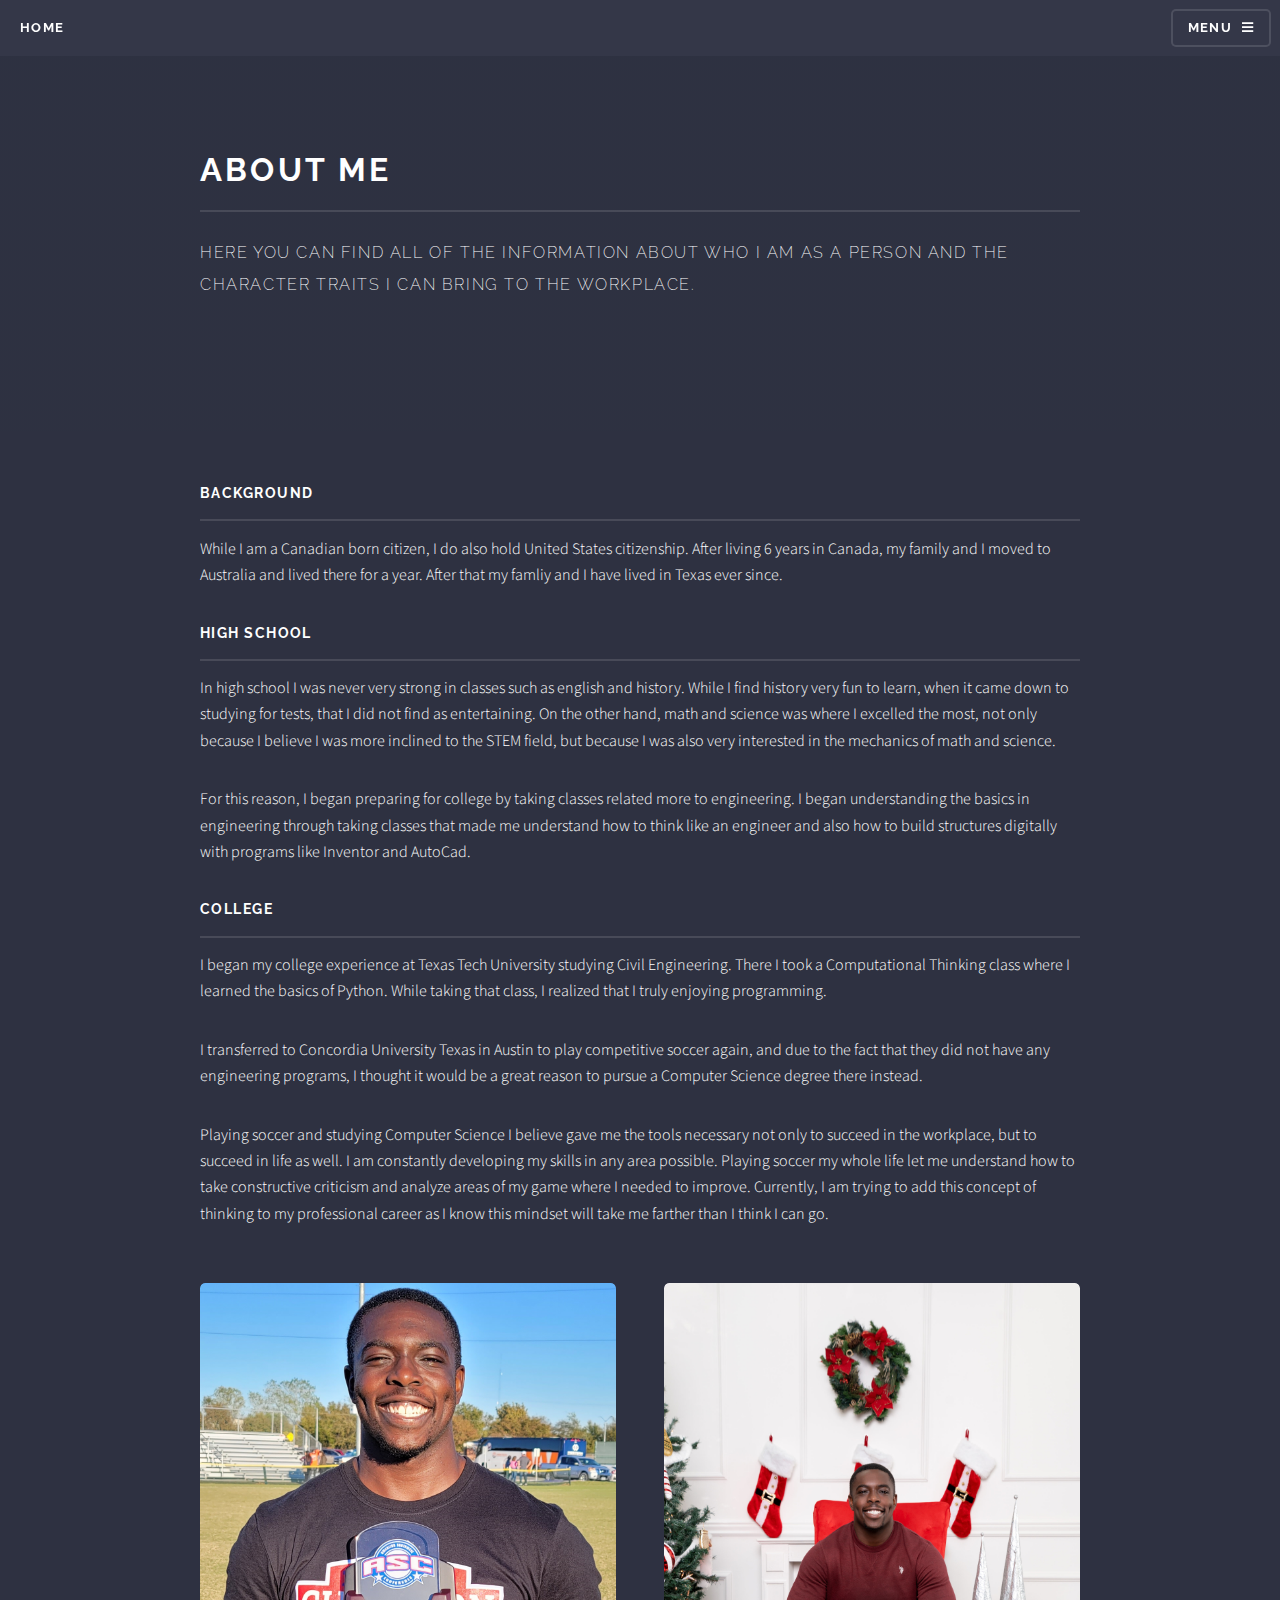
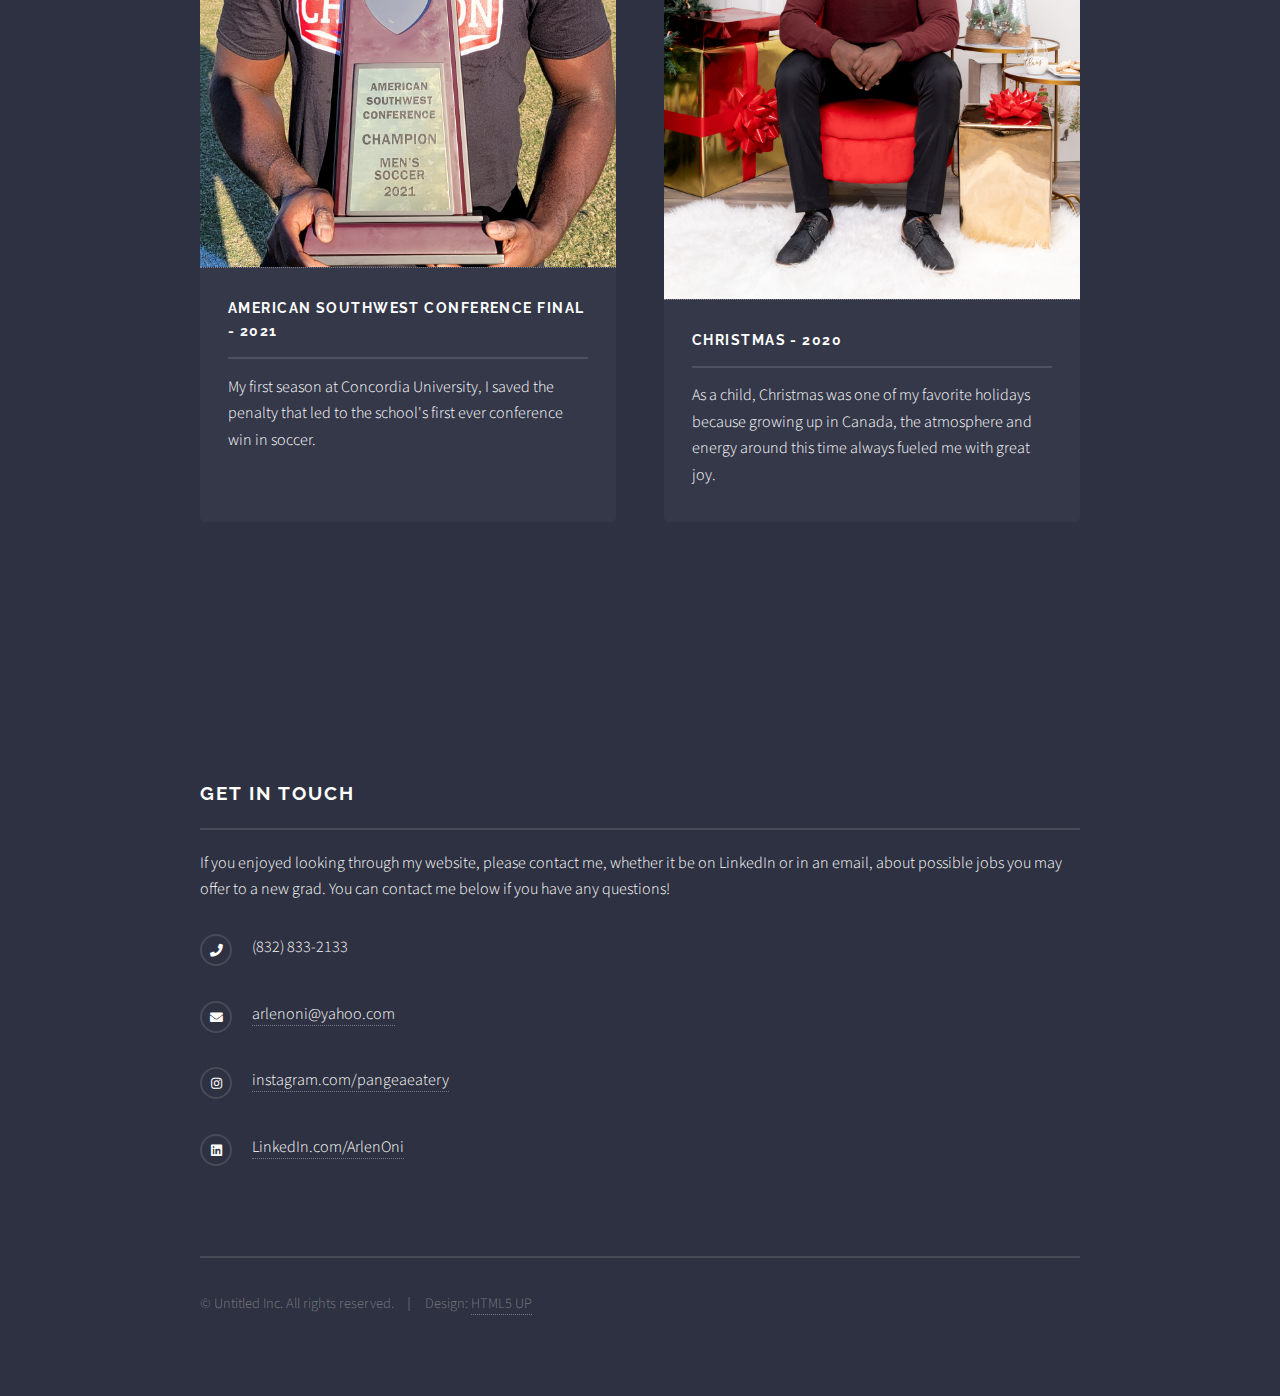
==== commit 566b804e: "grammar changes" ====
--- a/aboutMe.html
+++ b/aboutMe.html
@@ -54,29 +54,34 @@
 								<div class="inner">
 
 									<h3 class="major">Background</h3>
-									<p>While I am a Canadian born citizen, I do also hold United States citizenship. After living 6 years in Canada, my family and I moved to Australia and lived there for a year.
-										After that my famliy and I have lived in Texas ever since.</p>
+									<p>
+										While I am a Canadian born citizen, I do also hold United States citizenship. After living 6 years in Canada, my family and I moved to Australia and lived there for a year.
+										After that my famliy and I have lived in Texas ever since.
+									</p>
 
 									<h3 class="major">High School</h3>
-									<p>In high school I was never very strong in classes such as english and history. While i find history very fun to learn, when it came down to studying for tests, that I did not find as entertaining.
-										on the other hand, math and science was where I excelled the most, not only because I believe I was more inclined to the STEM field, but because I was also very interested in the mechanics of math an science.
+									<p>
+										In high school I was never very strong in classes such as english and history. While I find history very fun to learn, when it came down to studying for tests, that I did not find as entertaining.
+										On the other hand, math and science was where I excelled the most, not only because I believe I was more inclined to the STEM field, but because I was also very interested in the mechanics of math and science.
 									</p>
 									<p>
 										For this reason, I began preparing for college by taking classes related more to engineering.
-										I began understanding basics in engineering through taking classes that made me understand how to think like an engineer and also how to build structures digitally with programs like Inventor and AutoCad.
+										I began understanding the basics in engineering through taking classes that made me understand how to think like an engineer and also how to build structures digitally with programs like Inventor and AutoCad.
 									</p>
 
 									<h3 class="major">College</h3>
-									<p>I began my college experience at Texas Tech University studying Civil Engineering. There I took a Computational Thinking class where I learned the basics of Python. 
-										While taking that class, I realized that I truly enjoying programming.</p>
+									<p>
+										I began my college experience at Texas Tech University studying Civil Engineering. There I took a Computational Thinking class where I learned the basics of Python. 
+										While taking that class, I realized that I truly enjoying programming.
+									</p>
 
 									<p>
-										I transferred to Concordia University Texas in Austin to play competitive soccer again, and due to the fact that they did not have any engineering programs, I thought it would be a great reason to pursue a computer science degree there instead.
+										I transferred to Concordia University Texas in Austin to play competitive soccer again, and due to the fact that they did not have any engineering programs, I thought it would be a great reason to pursue a Computer Science degree there instead.
 									</p>
 									<p>
-										Playing soccer and studying computer science I believe gave me the tools necessary not only to succeed in the workplace, but to succeed in life as well.
+										Playing soccer and studying Computer Science I believe gave me the tools necessary not only to succeed in the workplace, but to succeed in life as well.
 										I am constantly developing my skills in any area possible. Playing soccer my whole life let me understand how to take constructive criticism and analyze areas of my game where I needed to improve. 
-										Currently I am trying to add this concept of thinking to my professional career as I know this mindset will take me farther than I think I can go.
+										Currently, I am trying to add this concept of thinking to my professional career as I know this mindset will take me farther than I think I can go.
 									</p>
 
 									<section class="features">
